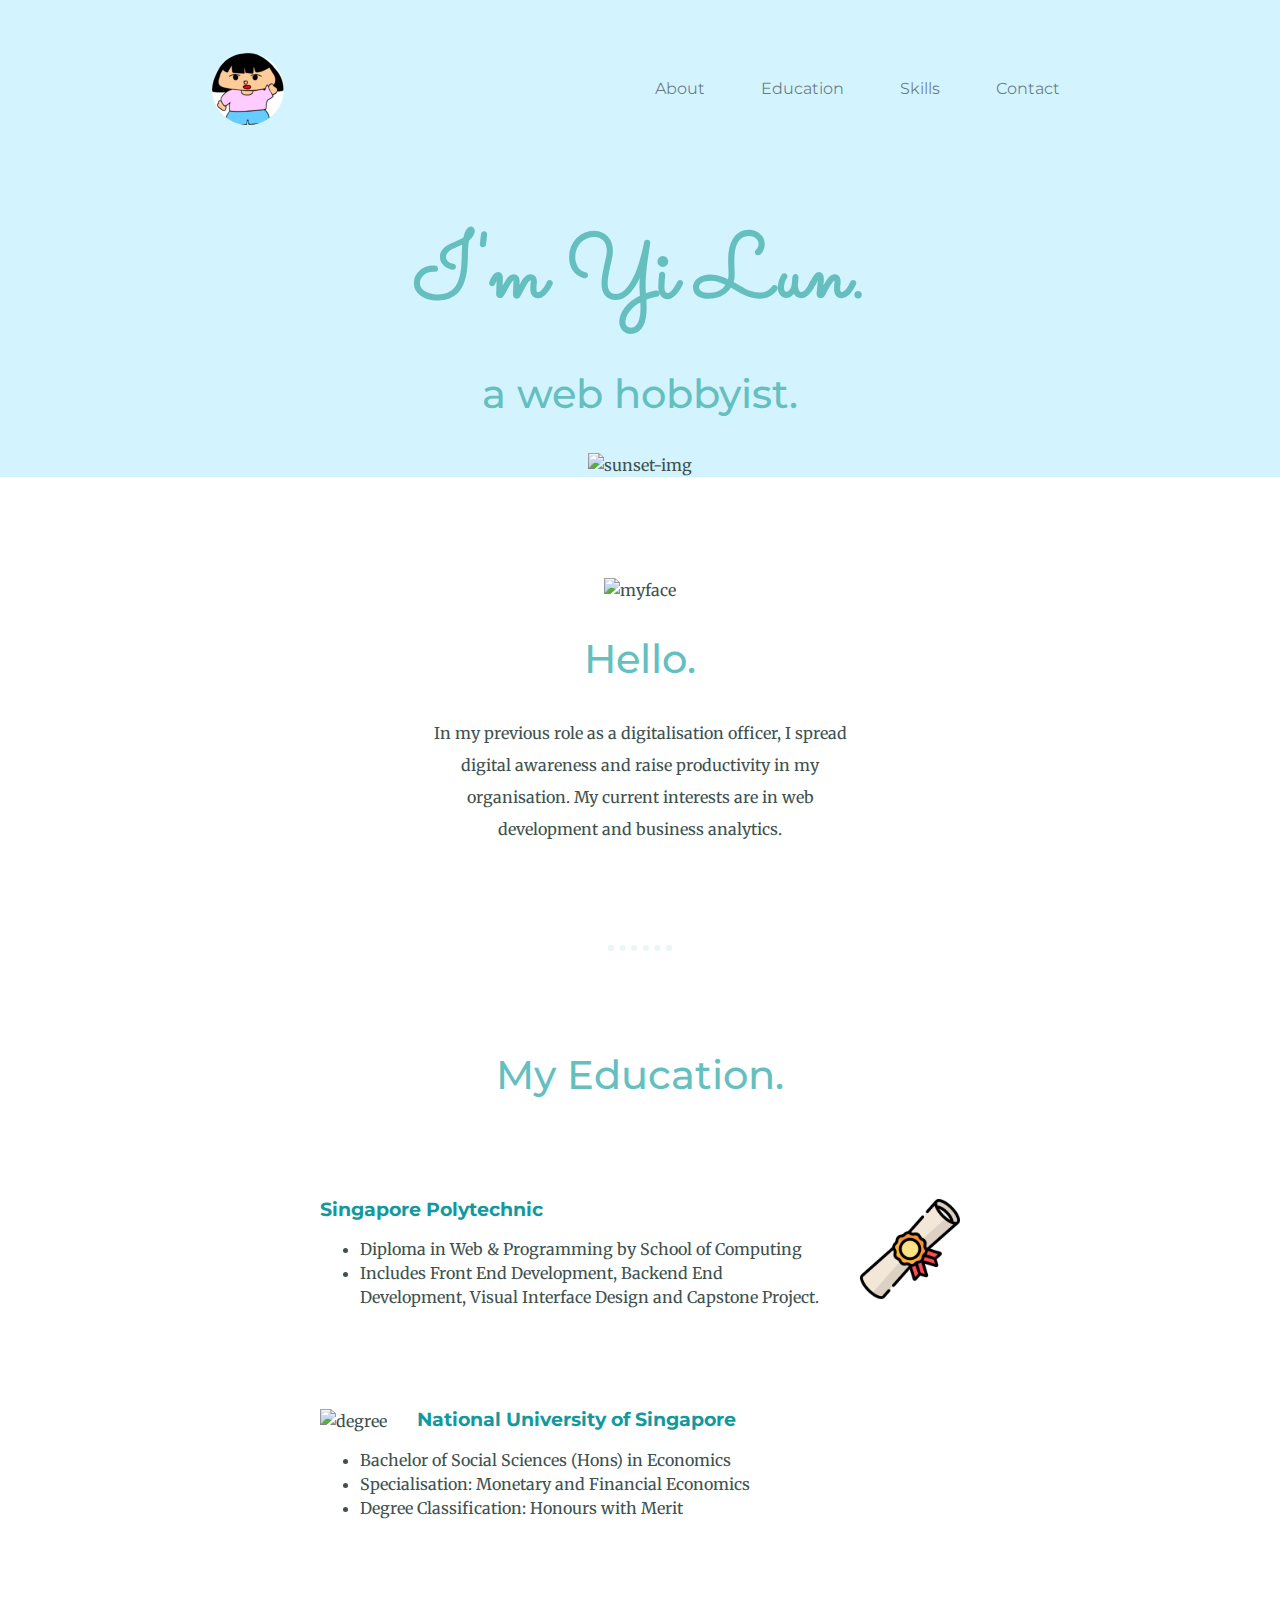
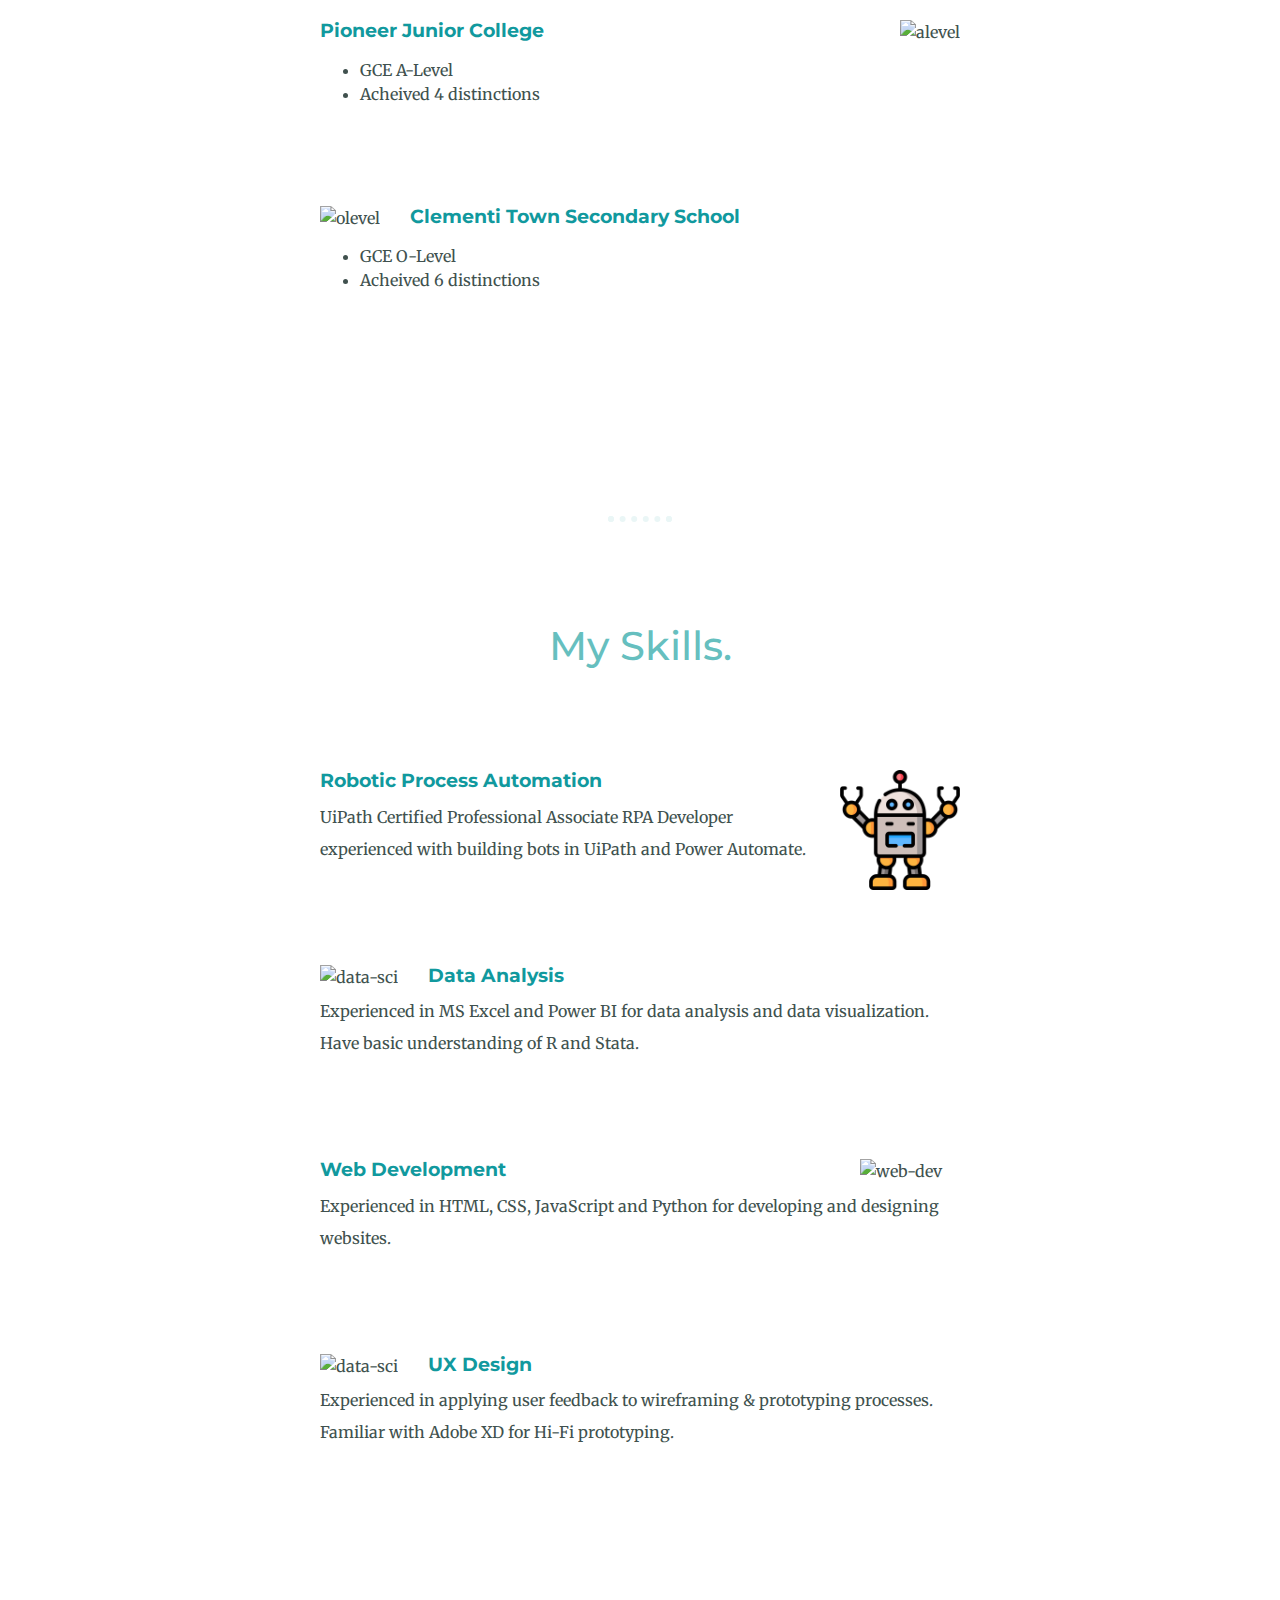
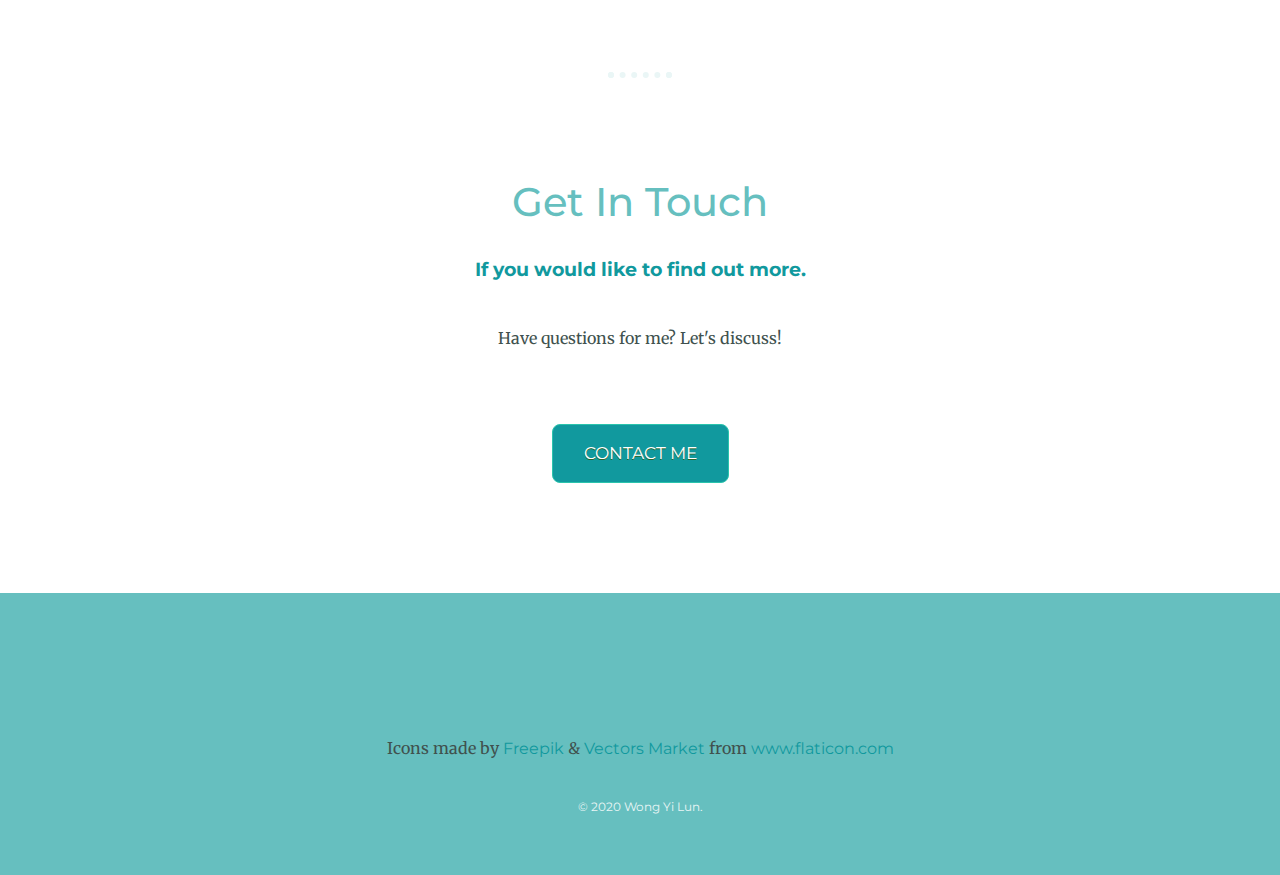
==== index.html @ 9e86e750 "testupdate" ====
<!DOCTYPE html>
<html lang="en" dir="ltr">

<head>
  <!-- FAVICON -->
  <link rel="icon" href="images/myicon.ico">
  <section id="up">
    <meta charset="utf-8">
    <meta http-equiv="X-UA-Compatible" content="IE=edge">
    <meta name="viewport" content="width=device-width, initial-scale=0.6">
    <title>Wong Yi Lun</title>
    <!-- CSS STYLESHEETS -->
    <link rel="stylesheet" href="https://maxcdn.bootstrapcdn.com/bootstrap/4.0.0/css/bootstrap.min.css" integrity="sha384-Gn5384xqQ1aoWXA+058RXPxPg6fy4IWvTNh0E263XmFcJlSAwiGgFAW/dAiS6JXm" crossorigin="anonymous">
    <link rel="stylesheet" href="css/styles.css">
    <!-- GOOGLE FONTS  -->
    <link
      href="https://fonts.googleapis.com/css2?family=Merriweather:ital,wght@0,300;0,400;0,700;0,900;1,300;1,400;1,700;1,900&family=Montserrat:ital,wght@0,100;0,200;0,300;0,400;0,500;0,600;0,700;0,800;0,900;1,100;1,200;1,300;1,400;1,500;1,600;1,700;1,800;1,900&family=Sacramento&display=swap"
      rel="stylesheet">
    <!-- FONT AWESOME -->
    <script defer src="https://use.fontawesome.com/releases/v5.0.7/js/all.js"></script>
    <!-- BOOTSTRAP SCRIPTS -->
    <script src="https://code.jquery.com/jquery-3.2.1.slim.min.js" integrity="sha384-KJ3o2DKtIkvYIK3UENzmM7KCkRr/rE9/Qpg6aAZGJwFDMVNA/GpGFF93hXpG5KkN" crossorigin="anonymous"></script>
    <script src="https://cdnjs.cloudflare.com/ajax/libs/popper.js/1.12.9/umd/popper.min.js" integrity="sha384-ApNbgh9B+Y1QKtv3Rn7W3mgPxhU9K/ScQsAP7hUibX39j7fakFPskvXusvfa0b4Q" crossorigin="anonymous"></script>
    <script src="https://maxcdn.bootstrapcdn.com/bootstrap/4.0.0/js/bootstrap.min.js" integrity="sha384-JZR6Spejh4U02d8jOt6vLEHfe/JQGiRRSQQxSfFWpi1MquVdAyjUar5+76PVCmYl" crossorigin="anonymous"></script>
  </section>
</head>

<body>
  <div class="top-container">
    <nav class="navbar navbar-expand-lg navbar-light">
      <a class="navbar-brand" href=""><img class="myface-nav" src="images/myface-nav.png" alt="myface-nav"></a>
      <button class="navbar-toggler" type="button" data-toggle="collapse" data-target="#navbarTogglerDemo01" aria-controls="navbarTogglerDemo01" aria-expanded="false" aria-label="Toggle navigation">
        <span class="navbar-toggler-icon"></span>
      </button>
      <div class="collapse navbar-collapse" id="navbarTogglerDemo01">
        <ul class="navbar-nav ml-auto">
          <li class="nav-item">
            <a class="nav-link" href="#about">About</a>
          </li>
          <li class="nav-item">
            <a class="nav-link" href="#education">Education</a>
          </li>
          <li class="nav-item">
            <a class="nav-link" href="#skills">Skills</a>
          </li>
          <li class="nav-item">
            <a class="nav-link" href="#contact">Contact</a>
          </li>
        </ul>
      </div>
    </nav>
    <nav class="navbar navbar-expand-sm navbar-light fixed-bottom">
      <ul class="navbar-nav ml-auto">
        <li>
          <a class="go-up-link" href="#up"><i class="fas fa-chevron-circle-up fa-4x"></i></a>
        </li>
      </ul>
    </nav>
    <!-- <img class="top-cloud" src="images/cloud.png" alt="cloud-img"> -->
    <h1 style="font-weight:bold;">I'm Yi Lun.</h1>
    <h2>a web hobbyist.</h2>
    <!-- <img class="bottom-cloud" src="images/cloud.png" alt="cloud-img"> -->
    <img class="sunset" src="images/sunset.png" alt="sunset-img">
  </div>
  <div class="middle-container">
    <section id="about">
      <div class="profile">
        <img class="myface" src="images/myface.png" alt="myface">
        <h2>Hello.</h2>
        <p style="width:35%; margin: auto;">In my previous role as a digitalisation officer, I spread digital awareness and raise productivity in my organisation. My current interests are in web development and business analytics.</p>
      </div>
      <hr>
    </section>
    <section id="education">
      <div class="education">
        <h2>My Education.</h2>
        <div class="row-item">
          <img class="even-row" src="images/certificate.png" alt="diploma" style="width: 100px;">
          <h3>Singapore Polytechnic</h3>
          <p>
          <ul>
            <li>Diploma in Web & Programming by School of Computing</li>
            <li>Includes Front End Development, Backend End Development, Visual Interface Design and Capstone Project.</li>
          </ul>
          </p>
        </div>
        <div class="row-item">
          <img class="odd-row" src="images/degree.png" alt="degree">
          <h3>National University of Singapore</h3>
          <p>
          <ul>
            <li>Bachelor of Social Sciences (Hons) in Economics</li>
            <li>Specialisation: Monetary and Financial Economics</li>
            <li>Degree Classification: Honours with Merit</li>
          </ul>
          </p>
        </div>
        <div class="row-item">
          <img class="even-row" src="images/alevel.png" alt="alevel">
          <h3>Pioneer Junior College</h3>
          <p>
          <ul>
            <li>GCE A-Level</li>
            <li>Acheived 4 distinctions</li>
          </ul>
          </p>
        </div>
        <div class="row-item">
          <img class="odd-row" src="images/olevel.png" alt="olevel">
          <h3>Clementi Town Secondary School</h3>
          <p>
          <ul>
            <li>GCE O-Level</li>
            <li>Acheived 6 distinctions</li>
          </ul>
          </p>
        </div>
      </div>
    </section>

    <br>
    <hr>
    <section id="skills">
      <div class="skills">
        <h2>My Skills.</h2>
        <div class="row-item">
          <img class="even-row" src="images/robot.png" alt="rpa" style="width:120px">
          <h3>Robotic Process Automation</h3>
          <p>UiPath Certified Professional Associate RPA Developer experienced with building bots in UiPath and Power Automate.</p>
        </div>
        <div class="row-item">
          <img class="odd-row" src="images/data-sci.png" alt="data-sci">
          <h3>Data Analysis</h3>
          <p>Experienced in MS Excel and Power BI for data analysis and data visualization. Have basic understanding of R and Stata.</p>
        </div>
        <div class="row-item">
          <img class="even-row" src="images/web-dev.png" alt="web-dev" style="width:100px">
          <h3>Web Development</h3>
          <p>Experienced in HTML, CSS, JavaScript and Python for developing and designing websites.</p>
        </div>
        <div class="row-item">
          <img class="odd-row" src="images/ux.png" alt="data-sci">
          <h3>UX Design</h3>
          <p>Experienced in applying user feedback to wireframing & prototyping processes. Familiar with Adobe XD for Hi-Fi prototyping.</p>
        </div>
      </div>
    </section>

    <br>
    <hr>
    <section id="contact">
      <div class="contact-me">
        <h2>Get In Touch</h2>
        <h3>If you would like to find out more.</h3>
        <p class="contact-message">Have questions for me? Let's discuss!</p>
        <a href="mailto:ylwong_11180@hotmail.com" class="btn"><i class="fas fa-envelope"></i> CONTACT ME</a>
      </div>
  </div>
  <div class="bottom-container">
    <a class="personal-link" href="https://sg.linkedin.com/in/wong-yi-lun-b4a28911a"><i class="fab fa-linkedin"></i></a>
    <a class="personal-link" href=""><i class="fab fa-instagram"></i></a>
    <a class="personal-link" href=""><i class="fab fa-twitter"></i></a>
    <div class="attri">Icons made by <a href="https://www.flaticon.com/authors/freepik" style="margin:auto;" title="Freepik">Freepik</a> & <a href="https://www.flaticon.com/authors/vectors-market" style="margin:auto;" title="Vectors Market">Vectors
        Market</a> from <a href="https://www.flaticon.com/" style="margin:auto;" " title=" Flaticon">www.flaticon.com</a></div>
    <p class="copyright">© 2020 Wong Yi Lun.</p>
  </div>
</body>

</html>
---- css/styles.css ----
html {
  scroll-behavior: smooth;
}
body{
  color: #40514E;
  text-align: center;
  font-family: 'Merriweather', serif;
}
h1{
  margin:40px auto 0 auto;
  font-family: 'Sacramento', cursive;
  font-size: 5.625rem;
  color: #66BFBF;
  padding:5px 10px;
}
h2,h3 {
  font-family: 'Montserrat', sans-serif;
}
h2 {
  font-size: 2.5rem;
  color: #66BFBF;
  margin:33.2px auto;
}
h3 {
  color: #11999E;
  font-size: 1.17rem;
  font-weight: bold;
}
p {
  line-height: 2;
}
a {
    color: #11999E;
    font-family: 'Montserrat', sans-serif;
    margin: 10px 20px;
    text-decoration: none;
    line-height: 2;
}
a:hover {
  color: #eaf6f6;
  text-decoration: none;
}
hr {
  border: dotted #EAF6F6 6px;
  border-bottom: none;
  width:4%;
  margin: 100px auto;
}
/* NAVBAR */
.navbar {
  padding: 3% 15%;
}
.go-up-link {
  position: absolute;
  right:50px;
  bottom:50px;
}
/* CONTAINERS */
.top-container {
  /* background-color: #e1ffc2; */
  background-color: #d3f4ff;
  position: relative;
}
.middle-container {
margin: 100px 0;
}
.bottom-container {
background-color: #66BFBF;
padding: 50px 0 20px;
}
/* ROW */
.row-item {
  width:50%;
  margin: 100px auto;
  text-align: left;
}
.odd-row {
  float:left;
  margin-right: 30px;
}
.even-row {
  float:right;
  margin-left: 30px;
}
/* CONTACT ME BUTTON */
.btn {
	background-color:#11999e;
	-moz-border-radius:28px;
	-webkit-border-radius:28px;
	border-radius:8px;
	border:1px solid #2bc4ad;
	display:inline-block;
	cursor:pointer;
	color:#ffffff;
  font-family: 'Montserrat', sans-serif;
	font-size:17px;
	padding:16px 31px;
	text-decoration:none;
	text-shadow:0 1px 0 #2f6627;
}
.btn:hover {
	background-color:#2bc4ad;
}
.contact-message {
  width:30%;
  margin:40px auto 60px;
}
/* FOOTER */
.personal-link {
  font-size: 2.5rem;
}
.attri {
margin: 10px 20px;
}
.copyright {
  font-family: 'Montserrat', sans-serif;
  color: #EAF6F6;
  font-size: 0.75rem;
  padding: 20px 0;
}
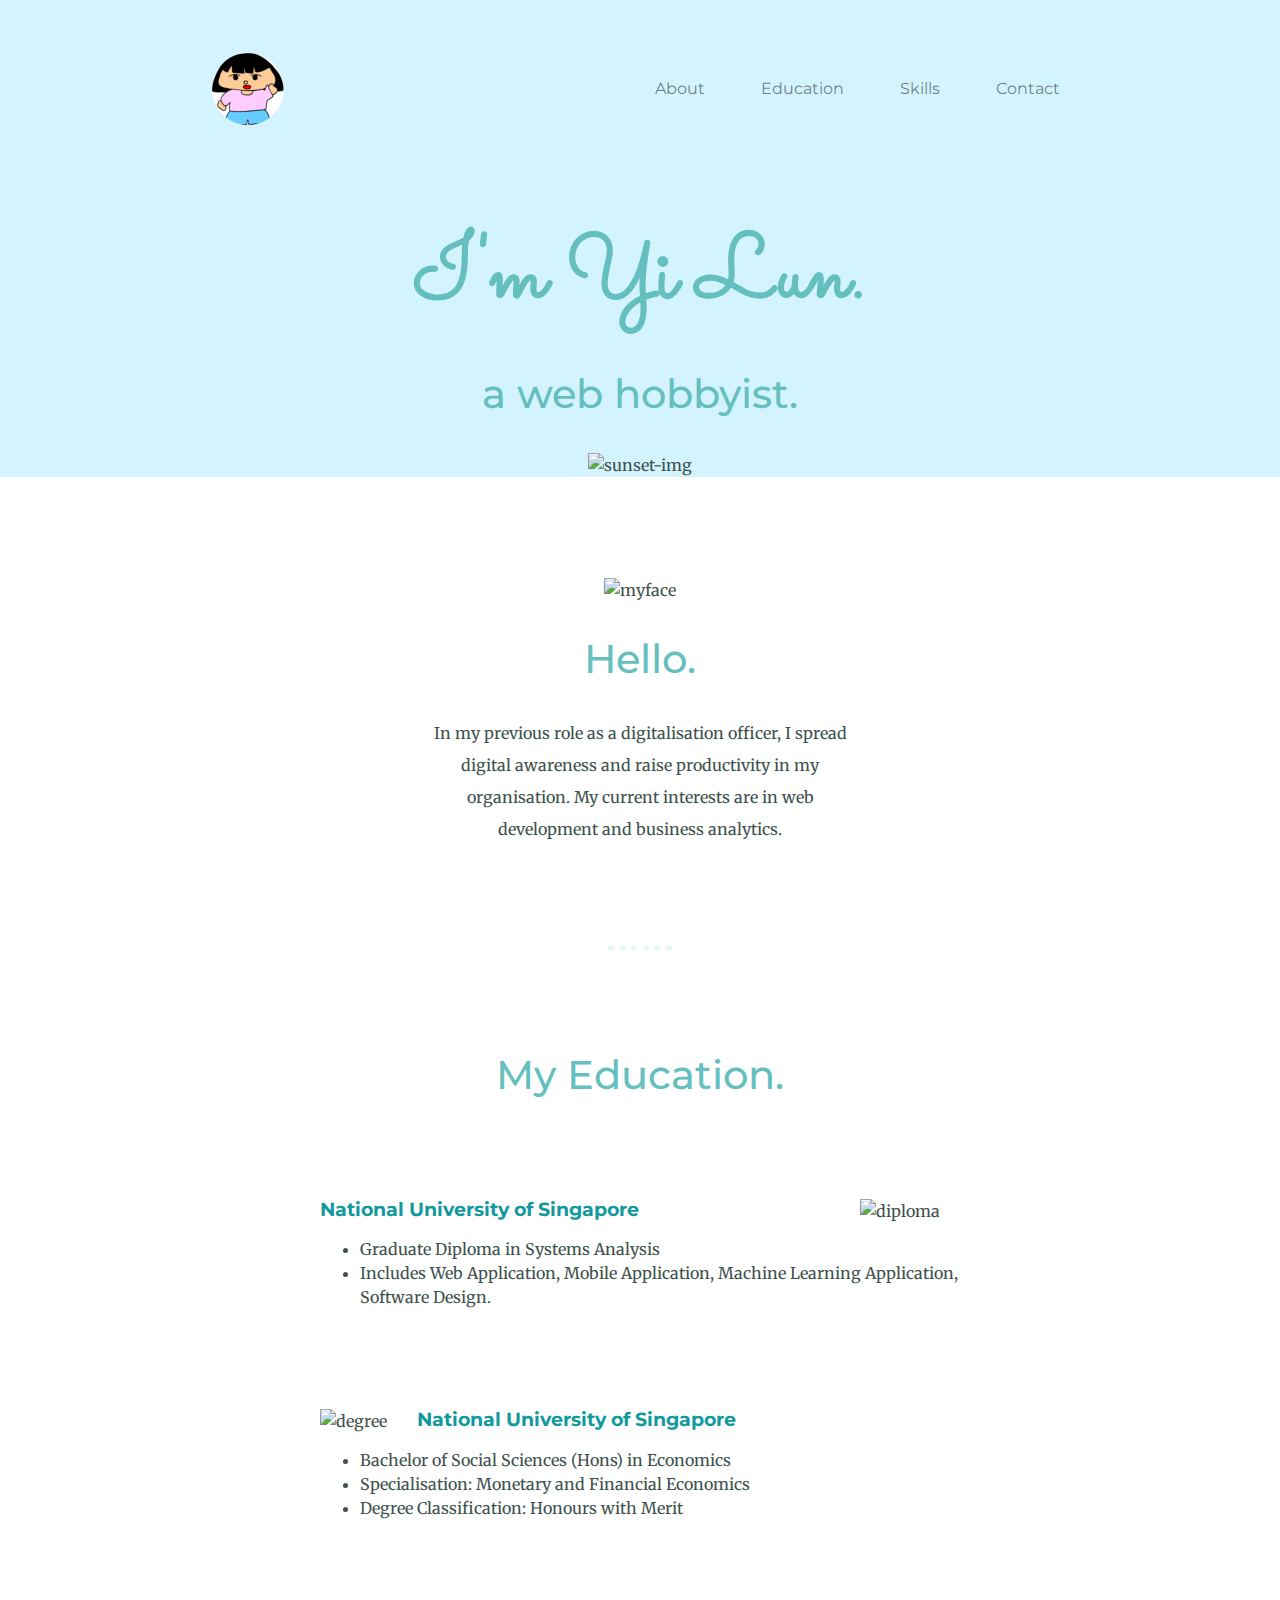
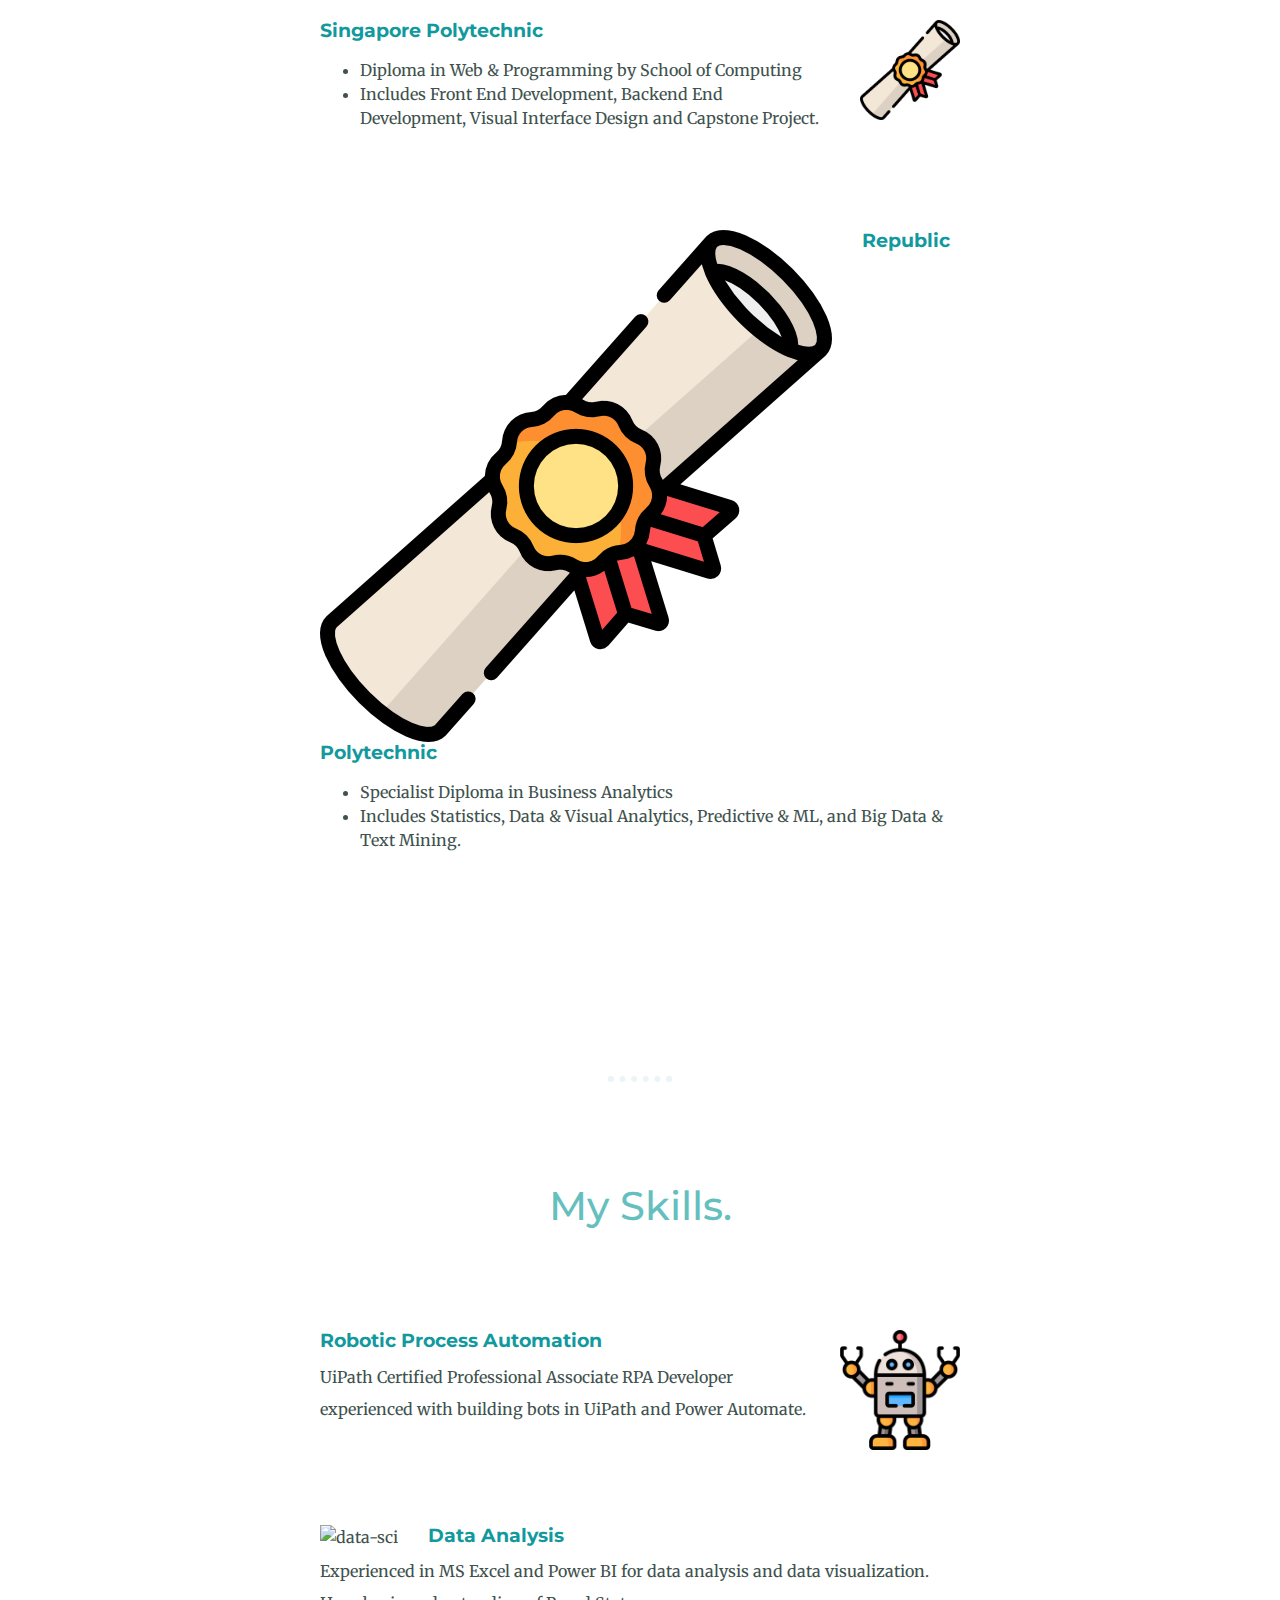
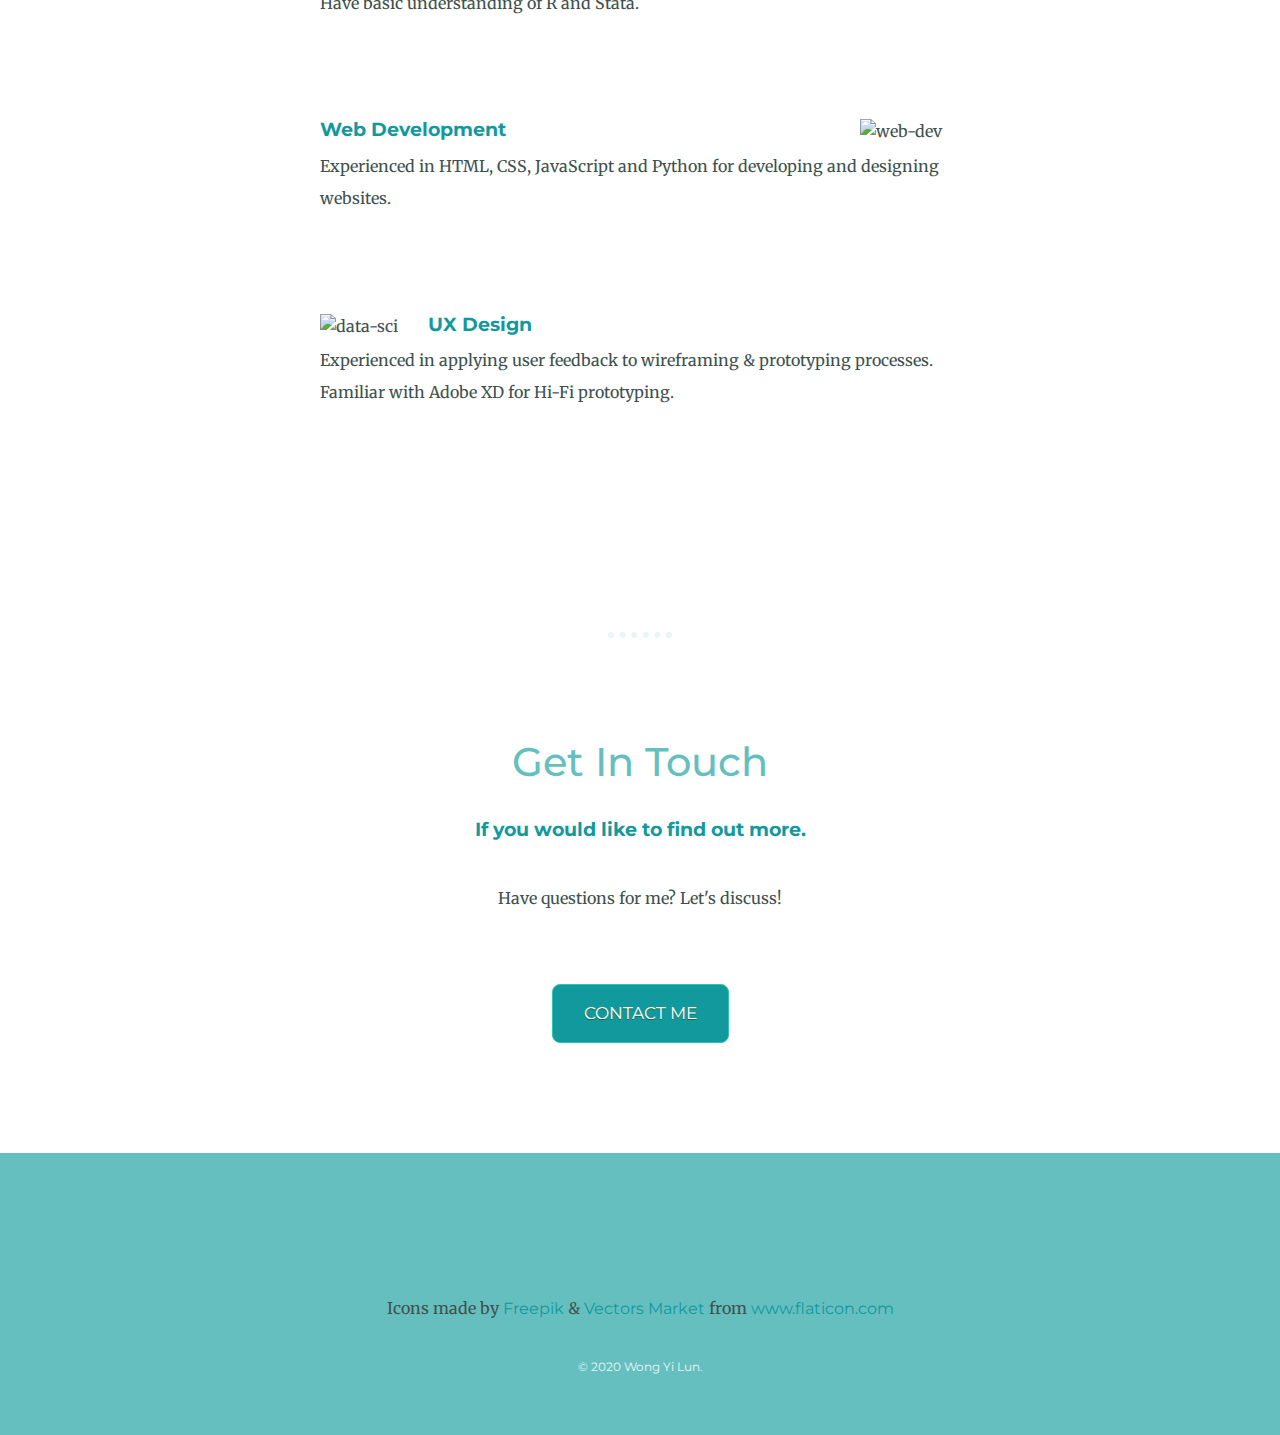
==== commit df4adf99: "Update edu.html" ====
--- a/index.html
+++ b/index.html
@@ -75,12 +75,12 @@
       <div class="education">
         <h2>My Education.</h2>
         <div class="row-item">
-          <img class="even-row" src="images/certificate.png" alt="diploma" style="width: 100px;">
-          <h3>Singapore Polytechnic</h3>
+          <img class="even-row" src="images/degree.png" alt="diploma" style="width: 100px;">
+          <h3>National University of Singapore</h3>
           <p>
           <ul>
-            <li>Diploma in Web & Programming by School of Computing</li>
-            <li>Includes Front End Development, Backend End Development, Visual Interface Design and Capstone Project.</li>
+            <li>Graduate Diploma in Systems Analysis</li>
+            <li>Includes Web Application, Mobile Application, Machine Learning Application, Software Design. </li>
           </ul>
           </p>
         </div>
@@ -96,22 +96,22 @@
           </p>
         </div>
         <div class="row-item">
-          <img class="even-row" src="images/alevel.png" alt="alevel">
-          <h3>Pioneer Junior College</h3>
+          <img class="even-row" src="images/certificate.png" alt="diploma" style="width: 100px;">
+          <h3>Singapore Polytechnic</h3>
           <p>
           <ul>
-            <li>GCE A-Level</li>
-            <li>Acheived 4 distinctions</li>
+            <li>Diploma in Web & Programming by School of Computing</li>
+            <li>Includes Front End Development, Backend End Development, Visual Interface Design and Capstone Project.</li>
           </ul>
           </p>
         </div>
         <div class="row-item">
-          <img class="odd-row" src="images/olevel.png" alt="olevel">
-          <h3>Clementi Town Secondary School</h3>
+          <img class="odd-row" src="images/certificate.png" alt="degree">
+          <h3>Republic Polytechnic</h3>
           <p>
           <ul>
-            <li>GCE O-Level</li>
-            <li>Acheived 6 distinctions</li>
+            <li>Specialist Diploma in Business Analytics</li>
+            <li>Includes Statistics, Data & Visual Analytics, Predictive & ML, and Big Data & Text Mining.</li>
           </ul>
           </p>
         </div>
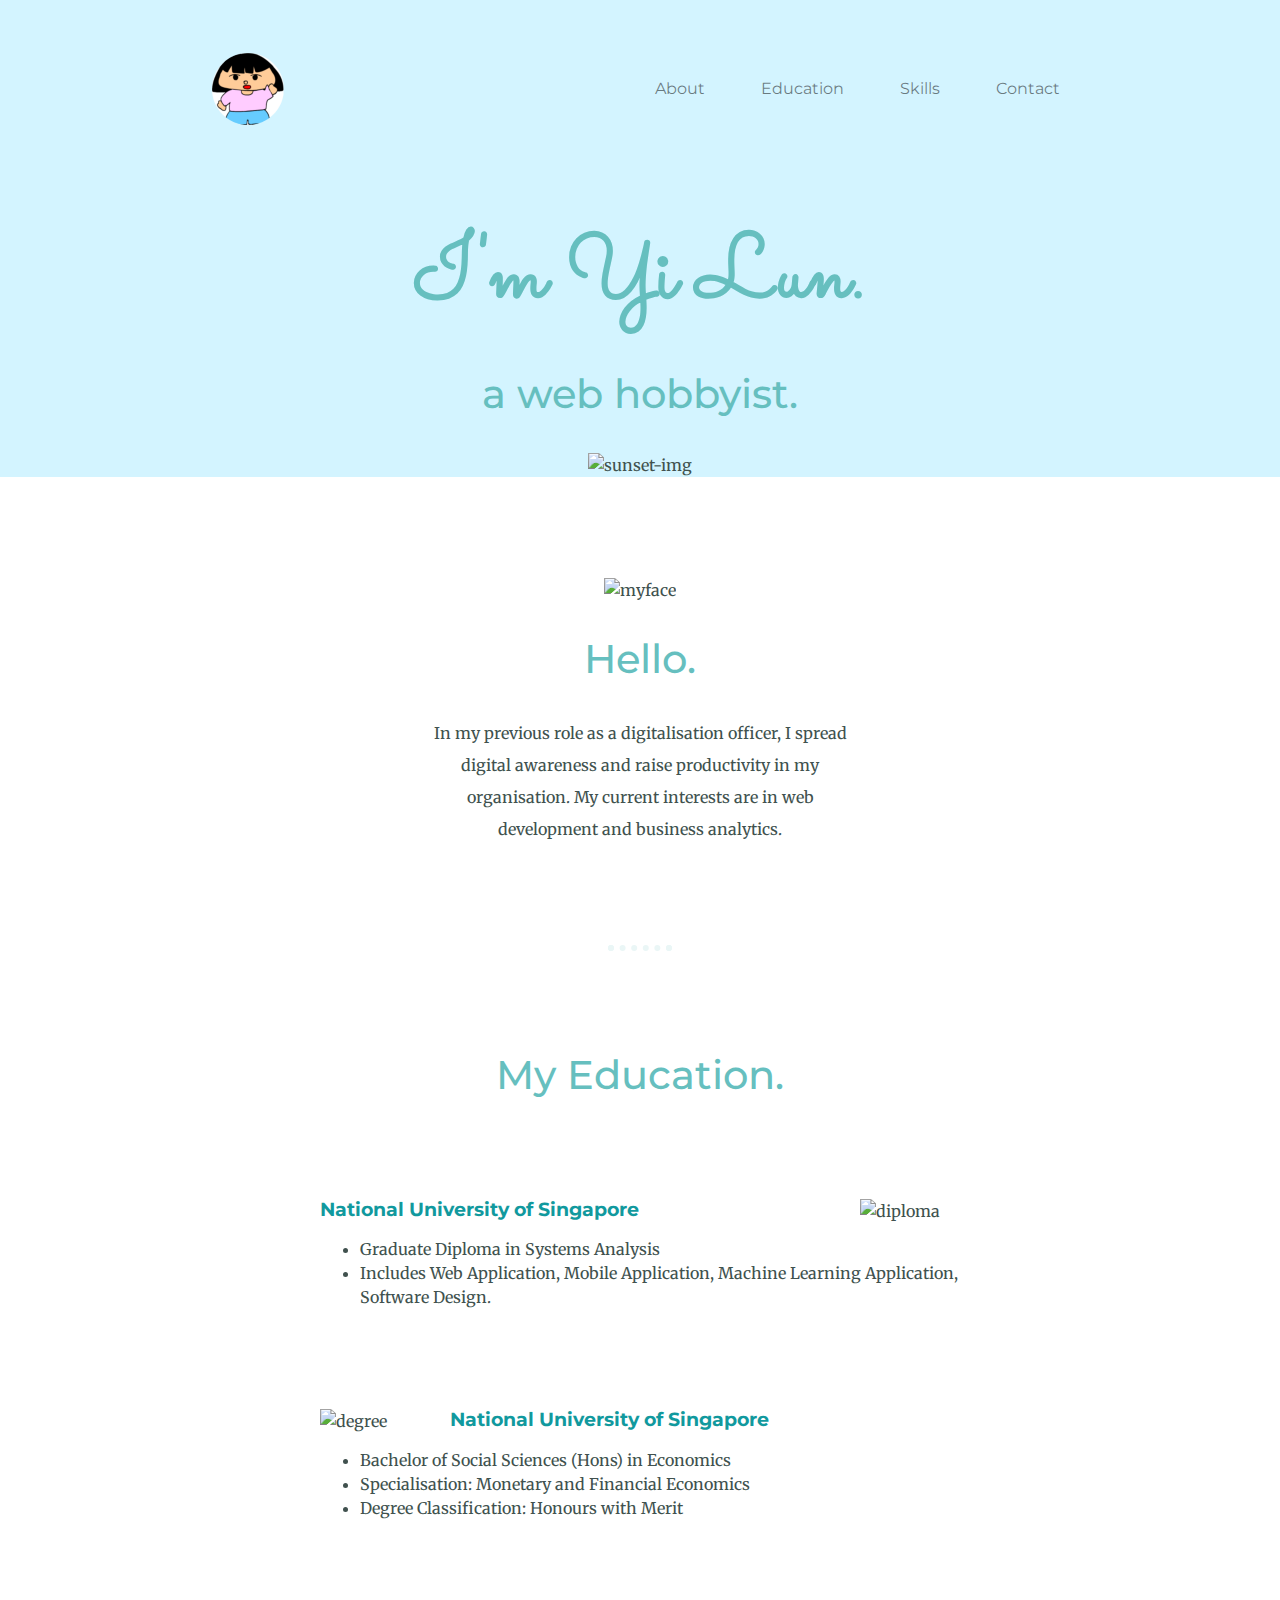
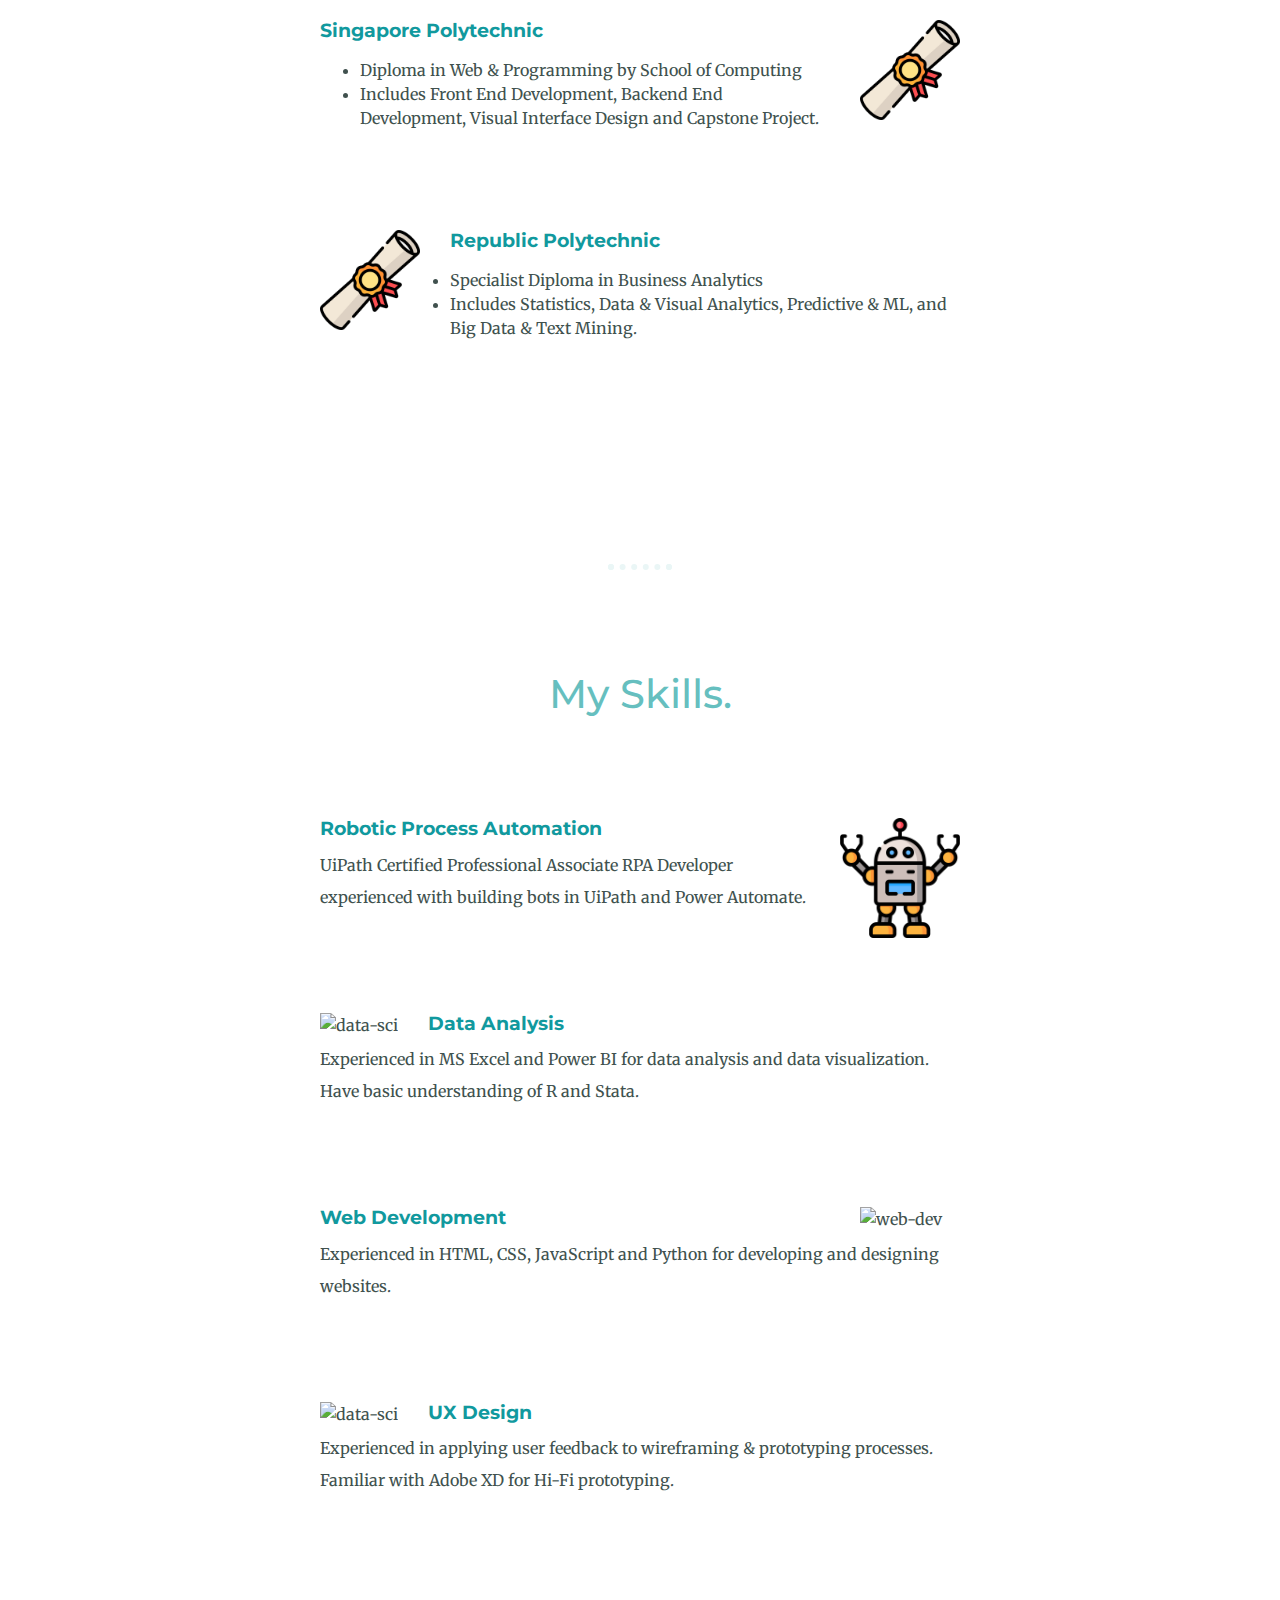
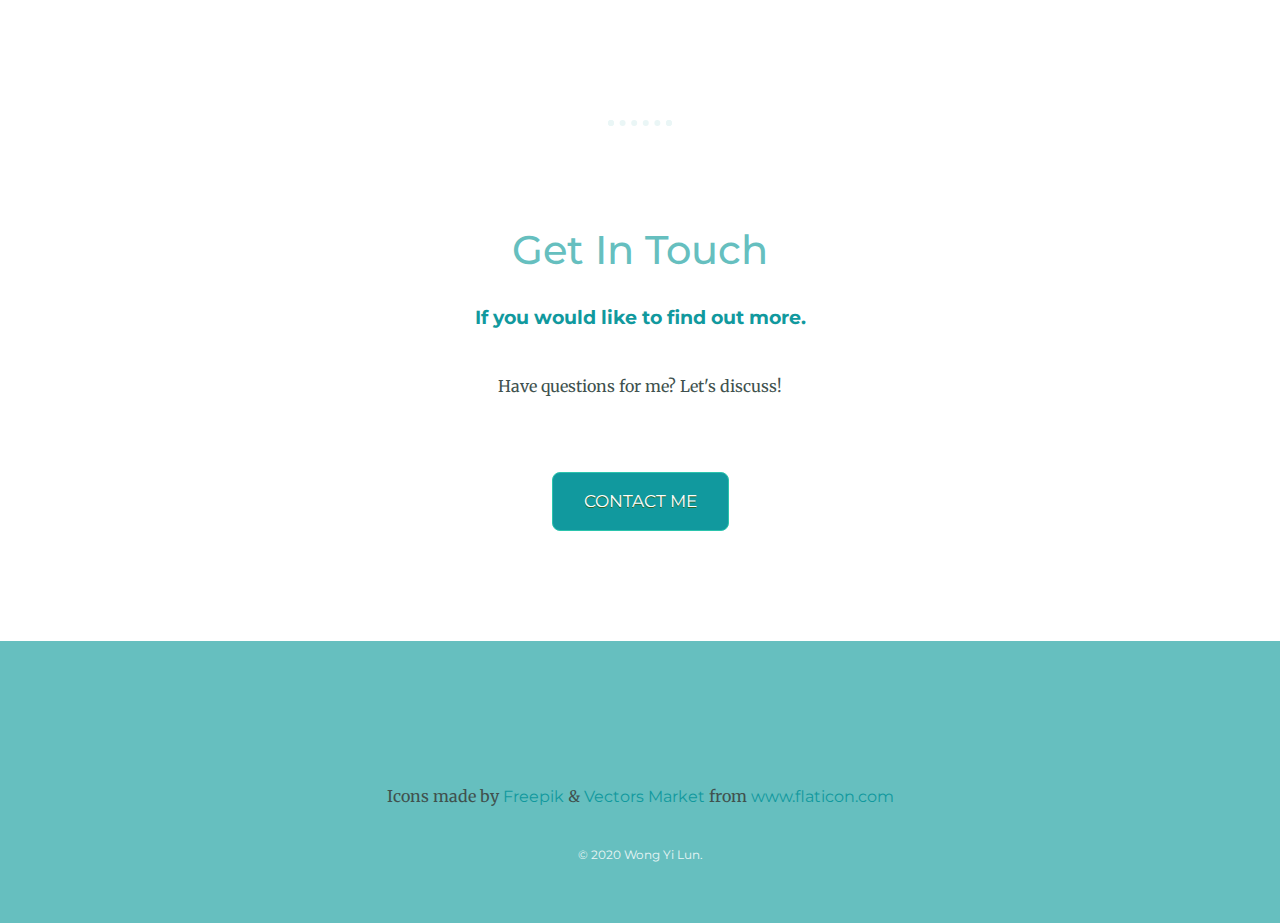
==== commit 5d9bfd2e: "Update index.html" ====
--- a/index.html
+++ b/index.html
@@ -85,7 +85,7 @@
           </p>
         </div>
         <div class="row-item">
-          <img class="odd-row" src="images/degree.png" alt="degree">
+          <img class="odd-row" src="images/degree.png" alt="degree" style="width: 100px;">
           <h3>National University of Singapore</h3>
           <p>
           <ul>
@@ -106,7 +106,7 @@
           </p>
         </div>
         <div class="row-item">
-          <img class="odd-row" src="images/certificate.png" alt="degree">
+          <img class="odd-row" src="images/certificate.png" alt="diploma" style="width: 100px;">
           <h3>Republic Polytechnic</h3>
           <p>
           <ul>
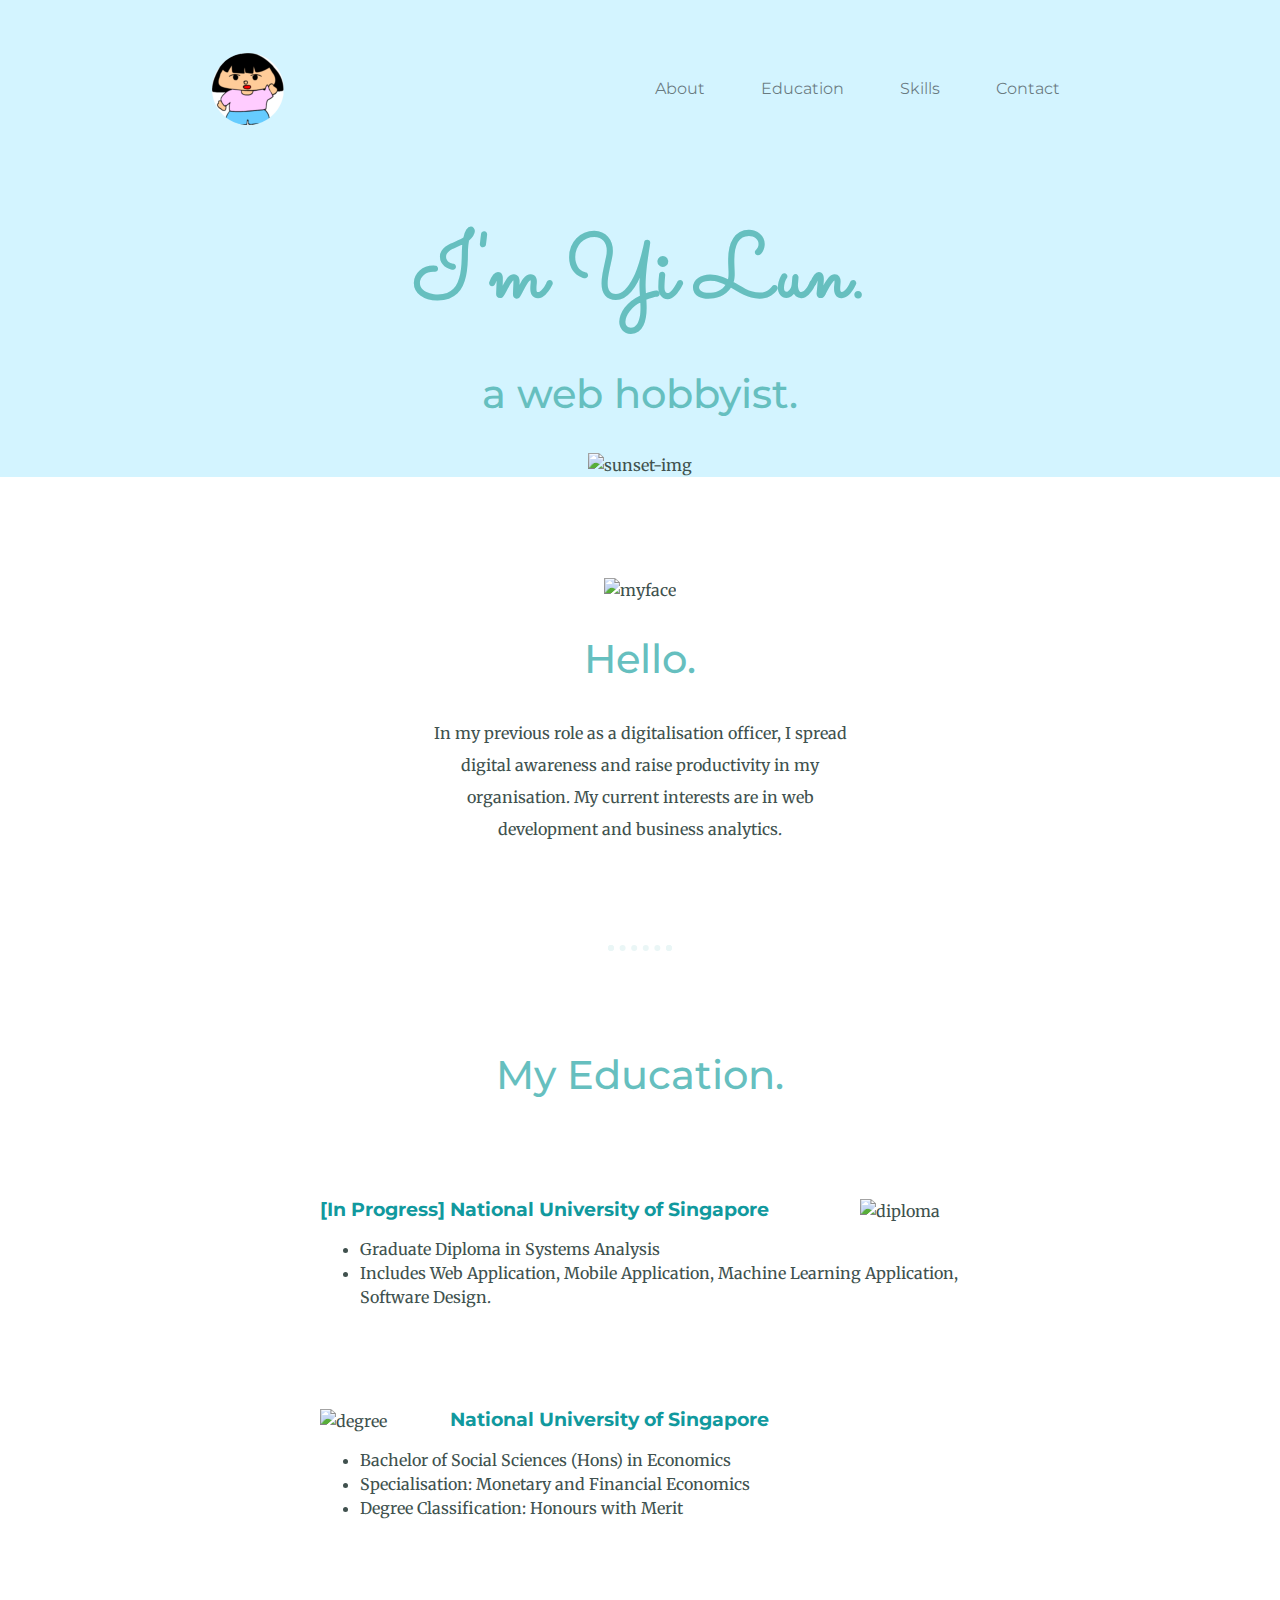
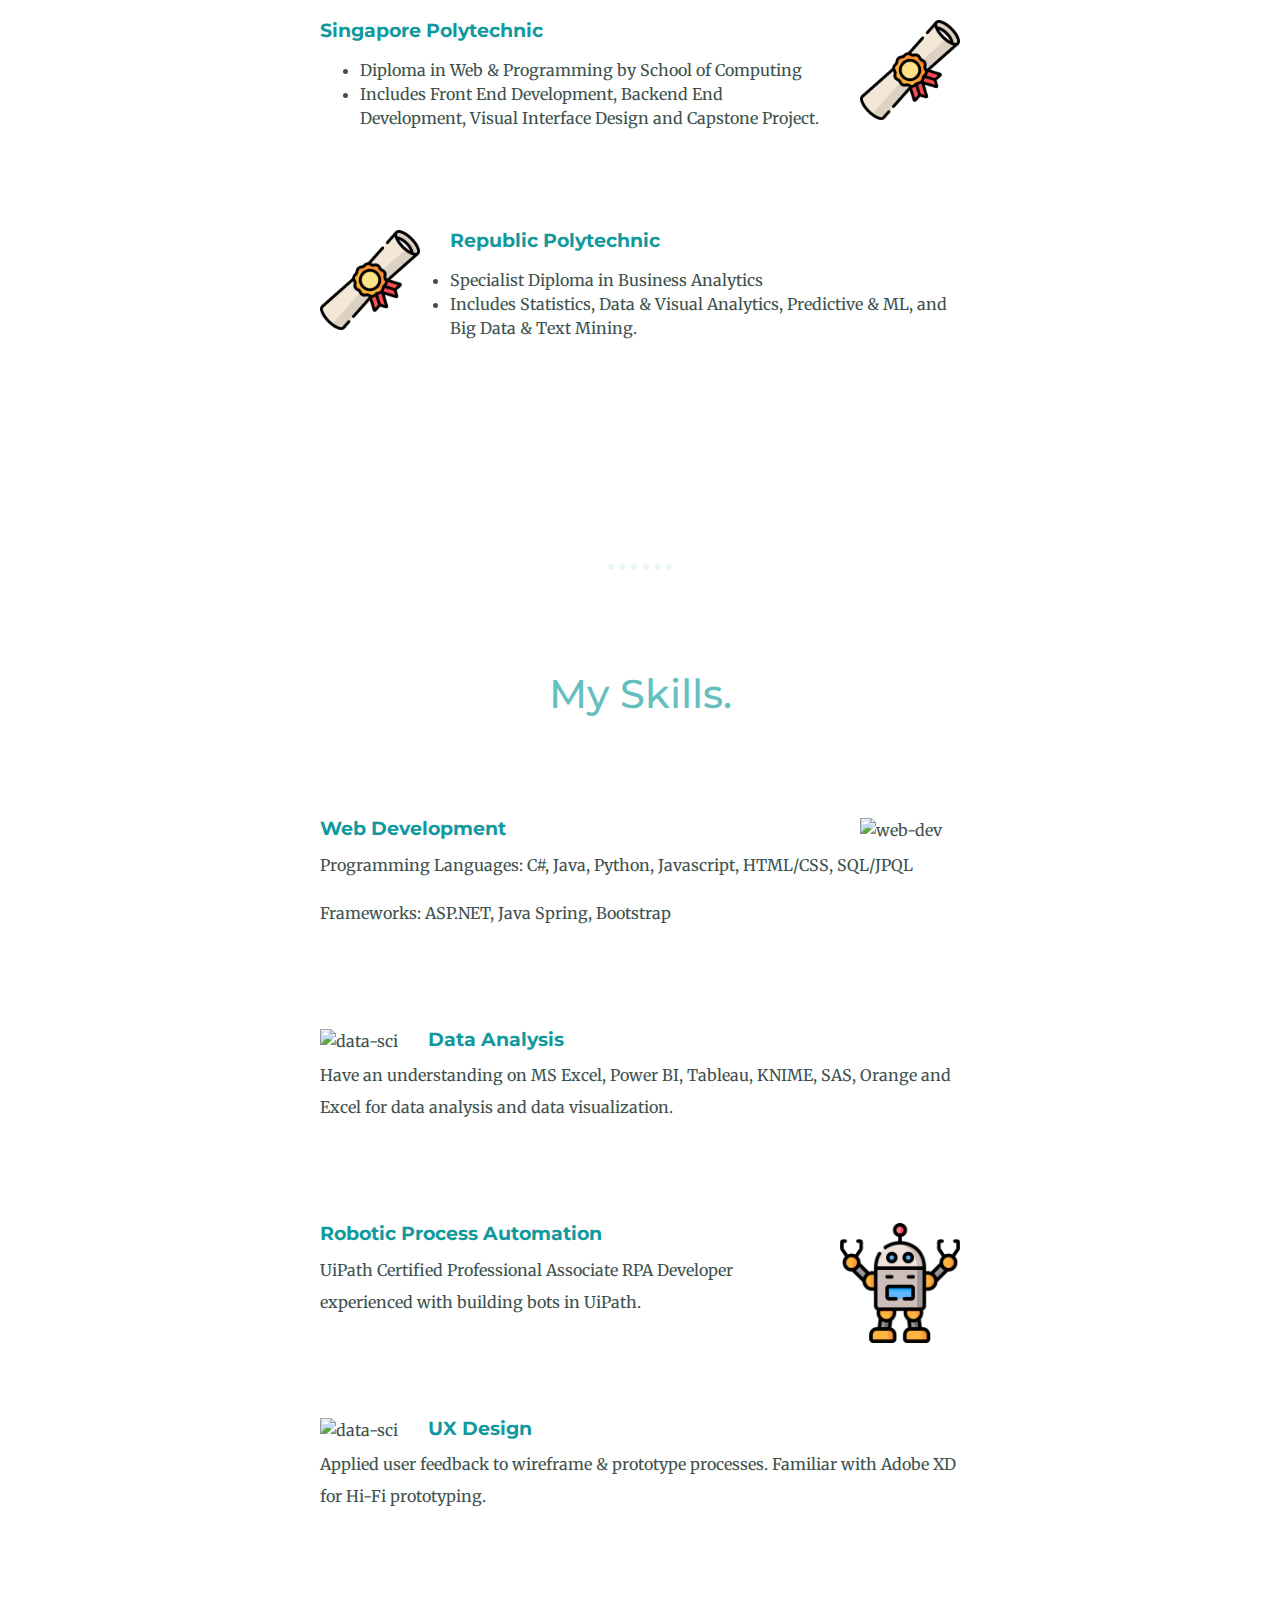
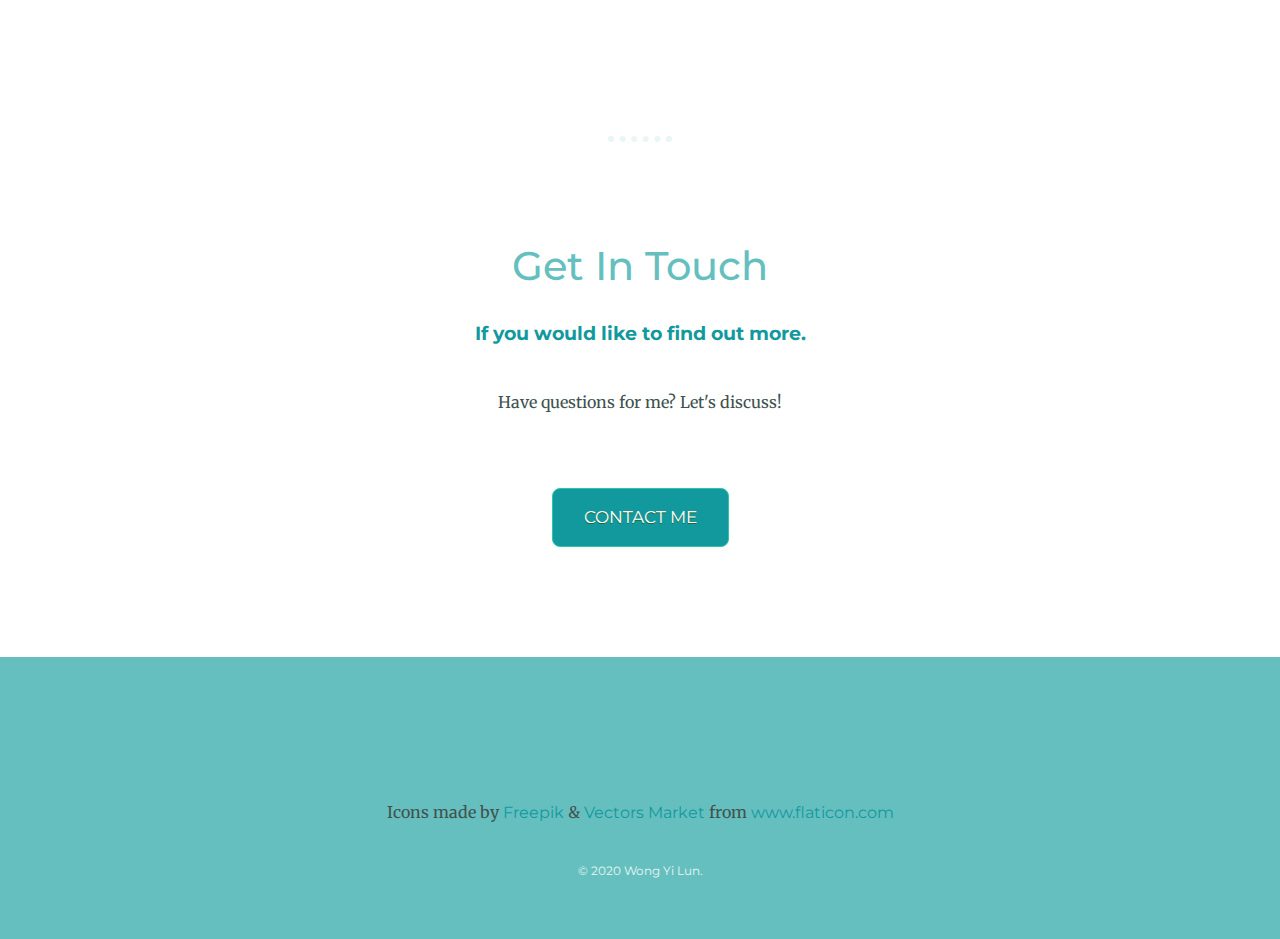
==== commit 9e0674dc: "Update index.html" ====
--- a/index.html
+++ b/index.html
@@ -76,7 +76,7 @@
         <h2>My Education.</h2>
         <div class="row-item">
           <img class="even-row" src="images/degree.png" alt="diploma" style="width: 100px;">
-          <h3>National University of Singapore</h3>
+          <h3>[In Progress] National University of Singapore</h3>
           <p>
           <ul>
             <li>Graduate Diploma in Systems Analysis</li>
@@ -124,24 +124,25 @@
       <div class="skills">
         <h2>My Skills.</h2>
         <div class="row-item">
-          <img class="even-row" src="images/robot.png" alt="rpa" style="width:120px">
-          <h3>Robotic Process Automation</h3>
-          <p>UiPath Certified Professional Associate RPA Developer experienced with building bots in UiPath and Power Automate.</p>
+          <img class="even-row" src="images/web-dev.png" alt="web-dev" style="width:100px">
+          <h3>Web Development</h3>
+          <p>Programming Languages: C#, Java, Python, Javascript, HTML/CSS, SQL/JPQL </p>
+          <p>Frameworks: ASP.NET, Java Spring, Bootstrap</p>
         </div>
         <div class="row-item">
           <img class="odd-row" src="images/data-sci.png" alt="data-sci">
           <h3>Data Analysis</h3>
-          <p>Experienced in MS Excel and Power BI for data analysis and data visualization. Have basic understanding of R and Stata.</p>
+          <p>Have an understanding on MS Excel, Power BI, Tableau, KNIME, SAS, Orange and Excel for data analysis and data visualization.</p>
         </div>
         <div class="row-item">
-          <img class="even-row" src="images/web-dev.png" alt="web-dev" style="width:100px">
-          <h3>Web Development</h3>
-          <p>Experienced in HTML, CSS, JavaScript and Python for developing and designing websites.</p>
-        </div>
+          <img class="even-row" src="images/robot.png" alt="rpa" style="width:120px">
+          <h3>Robotic Process Automation</h3>
+          <p>UiPath Certified Professional Associate RPA Developer experienced with building bots in UiPath.</p>
+        </div>  
         <div class="row-item">
           <img class="odd-row" src="images/ux.png" alt="data-sci">
           <h3>UX Design</h3>
-          <p>Experienced in applying user feedback to wireframing & prototyping processes. Familiar with Adobe XD for Hi-Fi prototyping.</p>
+          <p>Applied user feedback to wireframe & prototype processes. Familiar with Adobe XD for Hi-Fi prototyping.</p>
         </div>
       </div>
     </section>
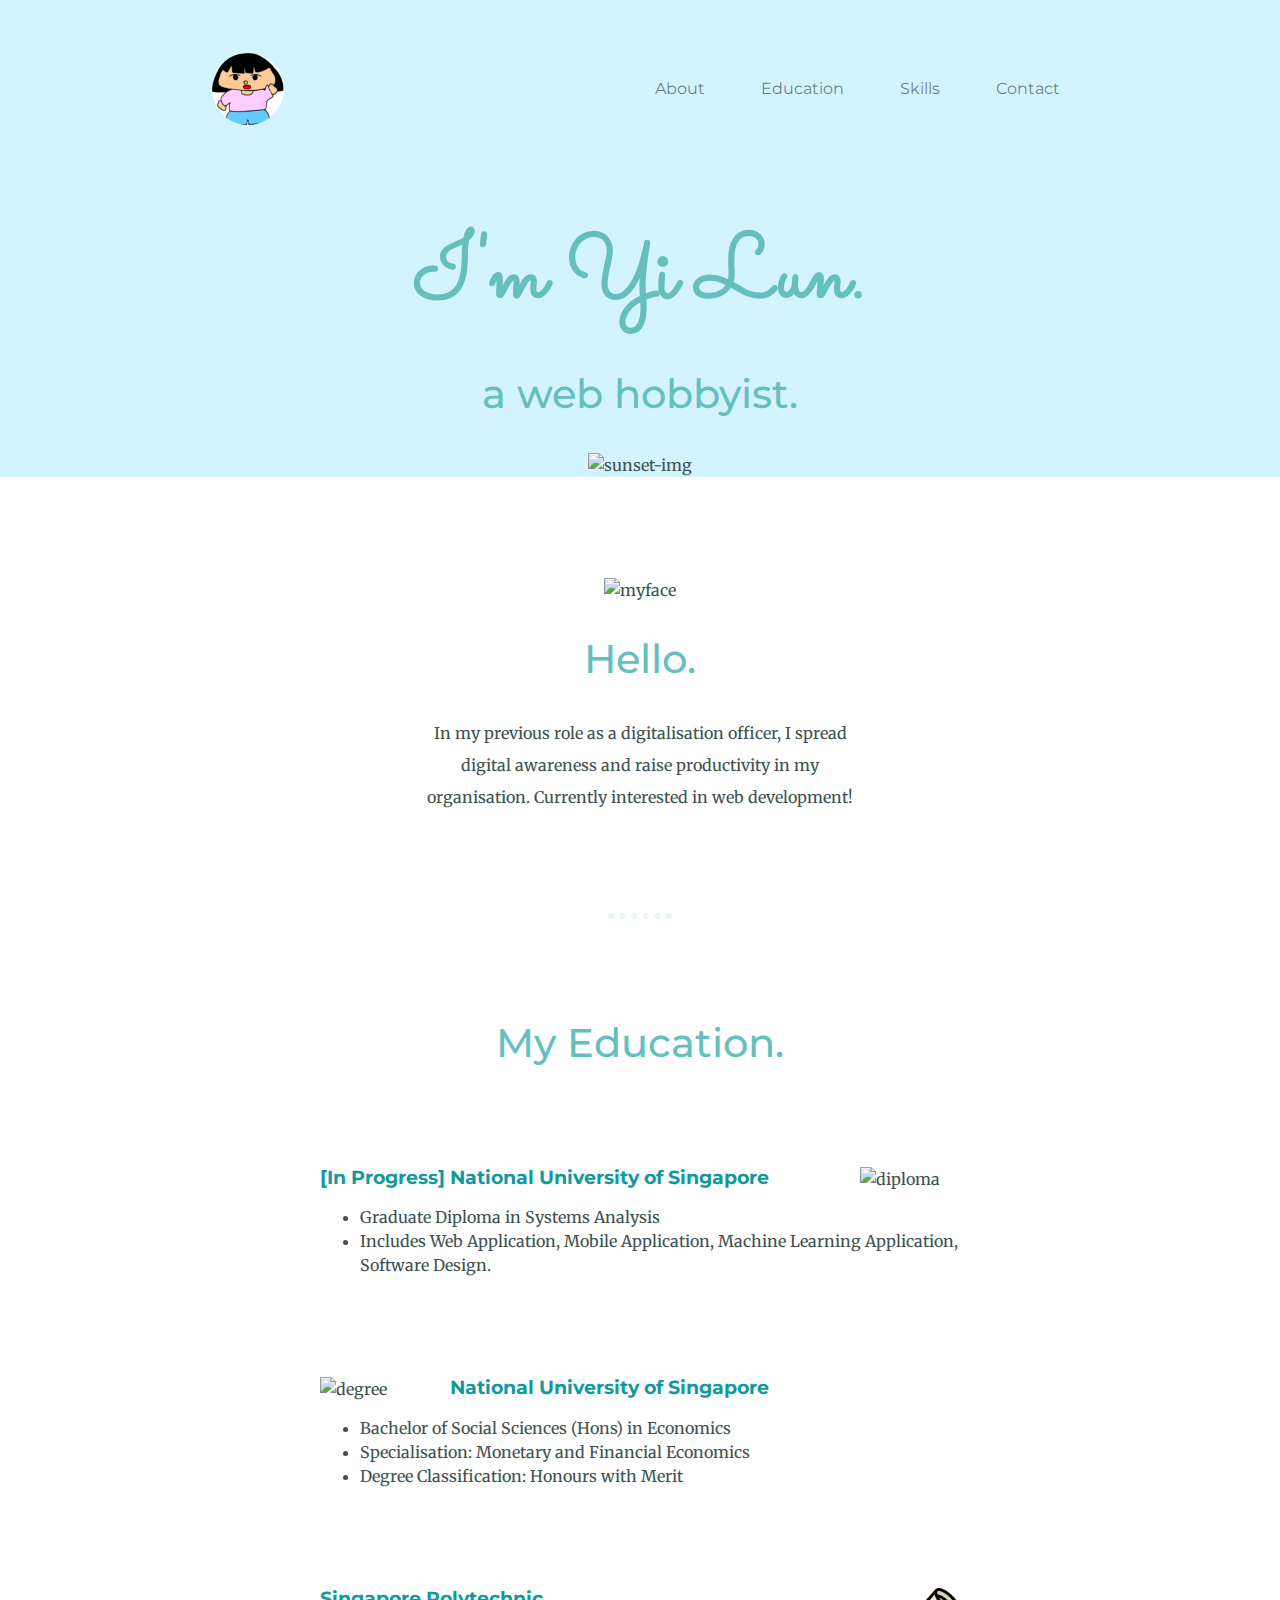
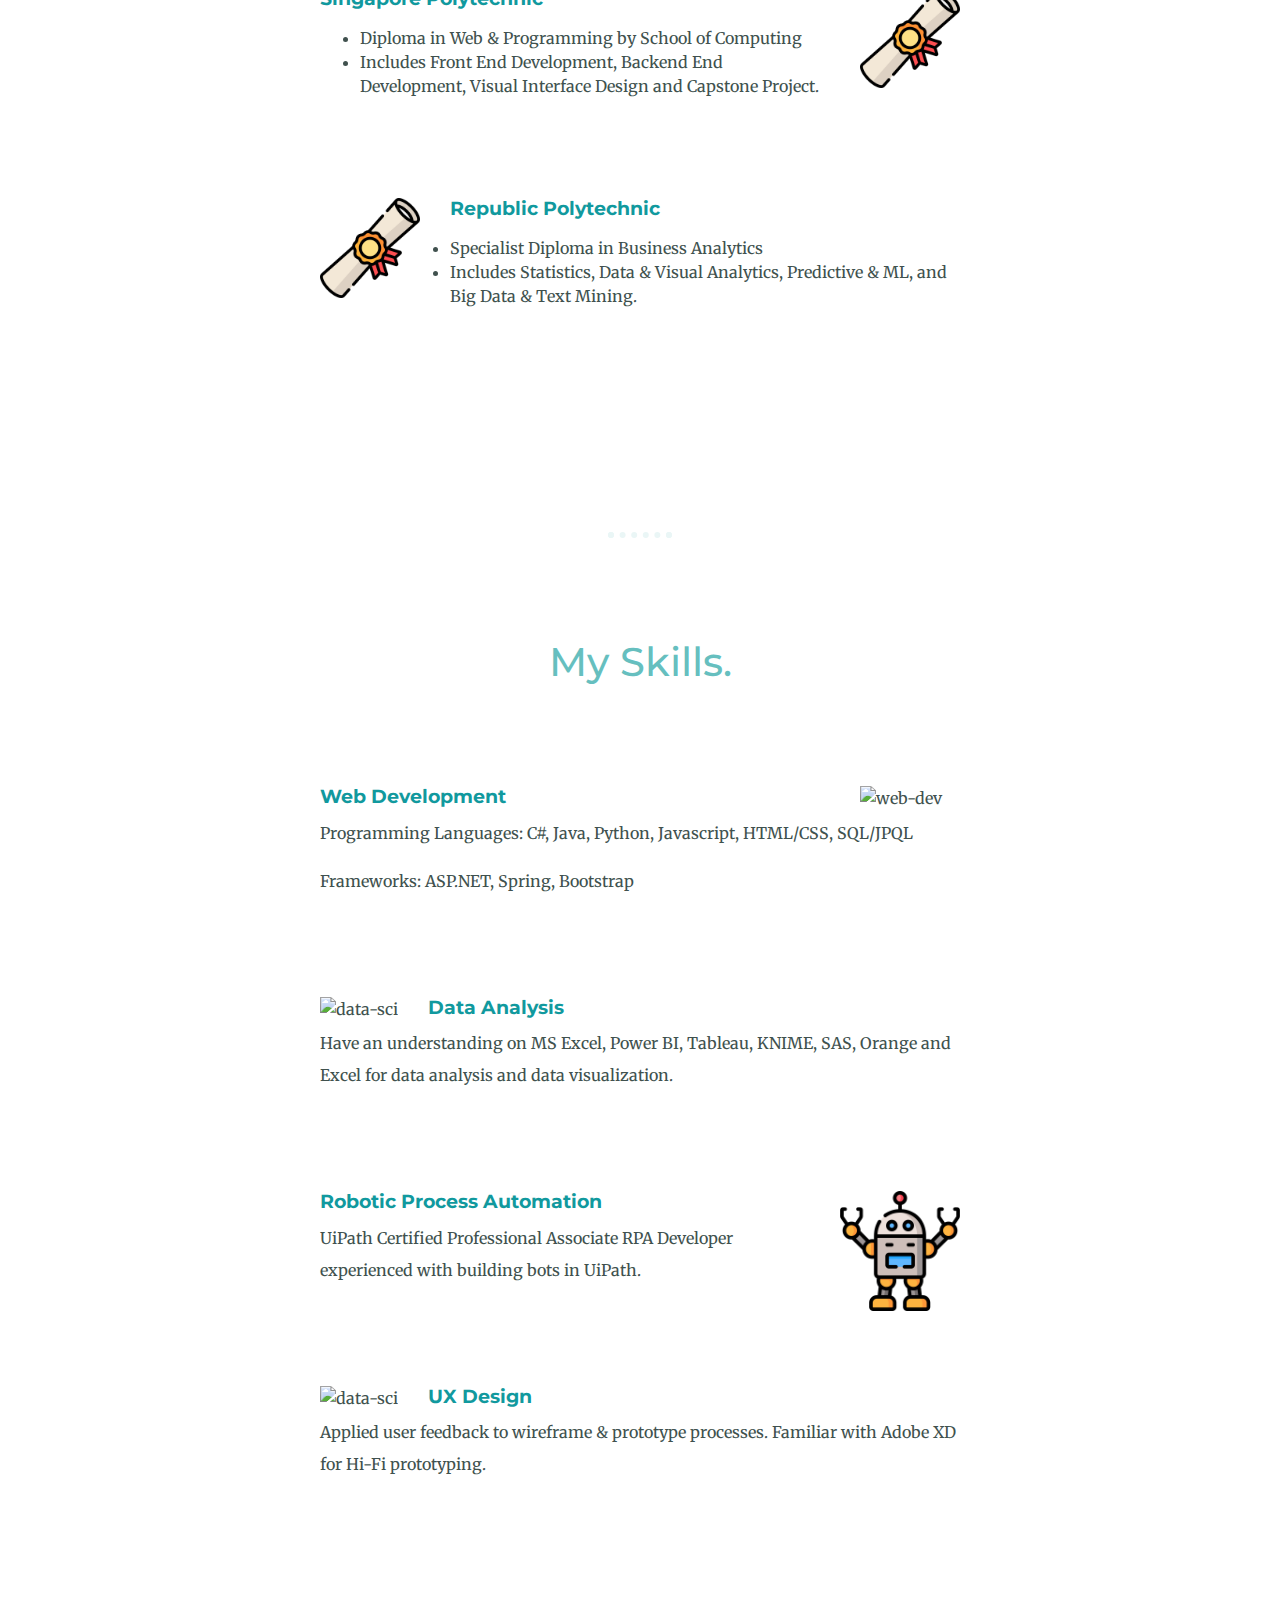
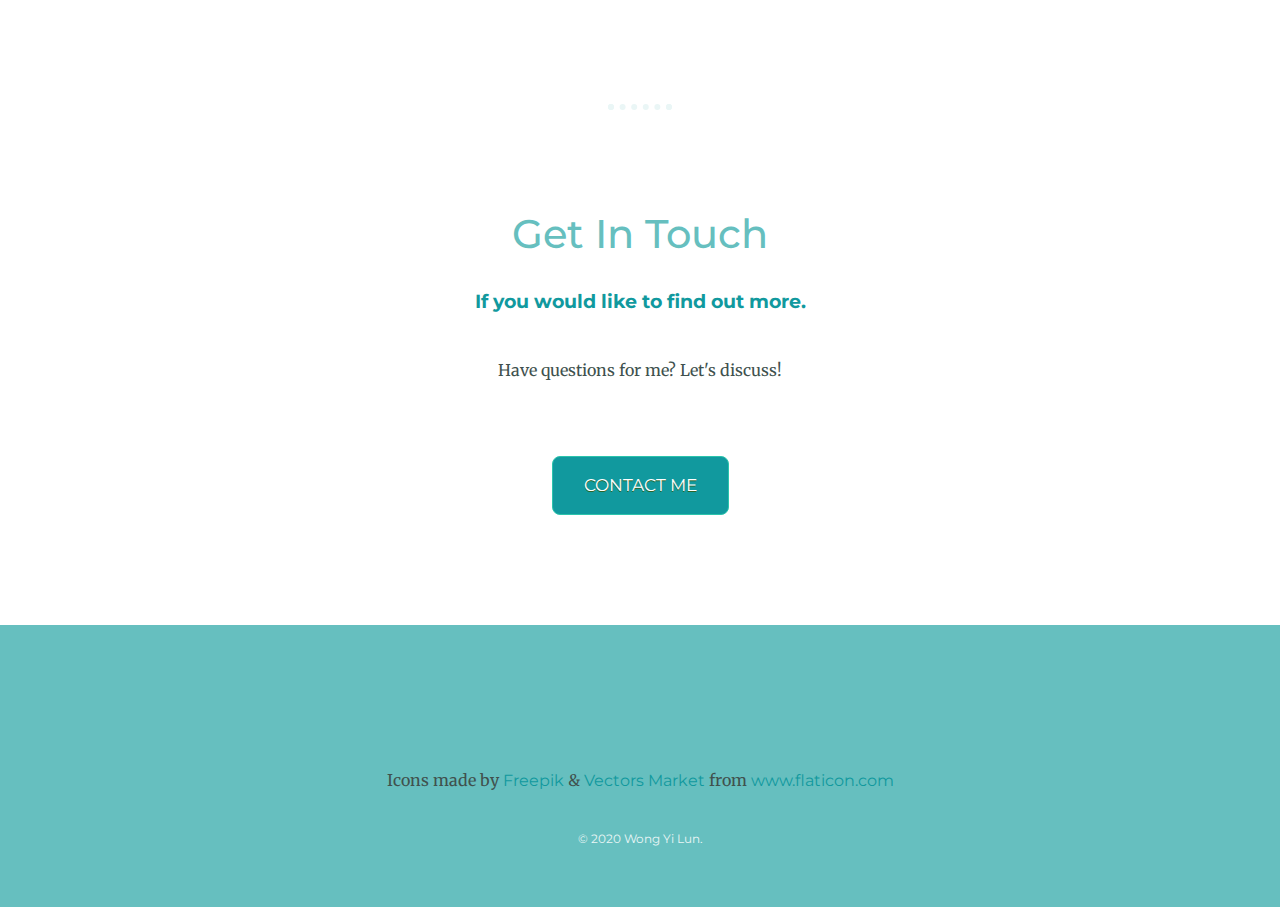
==== commit a1ffd31c: "Update index.html" ====
--- a/index.html
+++ b/index.html
@@ -67,7 +67,7 @@
       <div class="profile">
         <img class="myface" src="images/myface.png" alt="myface">
         <h2>Hello.</h2>
-        <p style="width:35%; margin: auto;">In my previous role as a digitalisation officer, I spread digital awareness and raise productivity in my organisation. My current interests are in web development and business analytics.</p>
+        <p style="width:35%; margin: auto;">In my previous role as a digitalisation officer, I spread digital awareness and raise productivity in my organisation. Currently interested in web development!</p>
       </div>
       <hr>
     </section>
@@ -127,7 +127,7 @@
           <img class="even-row" src="images/web-dev.png" alt="web-dev" style="width:100px">
           <h3>Web Development</h3>
           <p>Programming Languages: C#, Java, Python, Javascript, HTML/CSS, SQL/JPQL </p>
-          <p>Frameworks: ASP.NET, Java Spring, Bootstrap</p>
+          <p>Frameworks: ASP.NET, Spring, Bootstrap</p>
         </div>
         <div class="row-item">
           <img class="odd-row" src="images/data-sci.png" alt="data-sci">
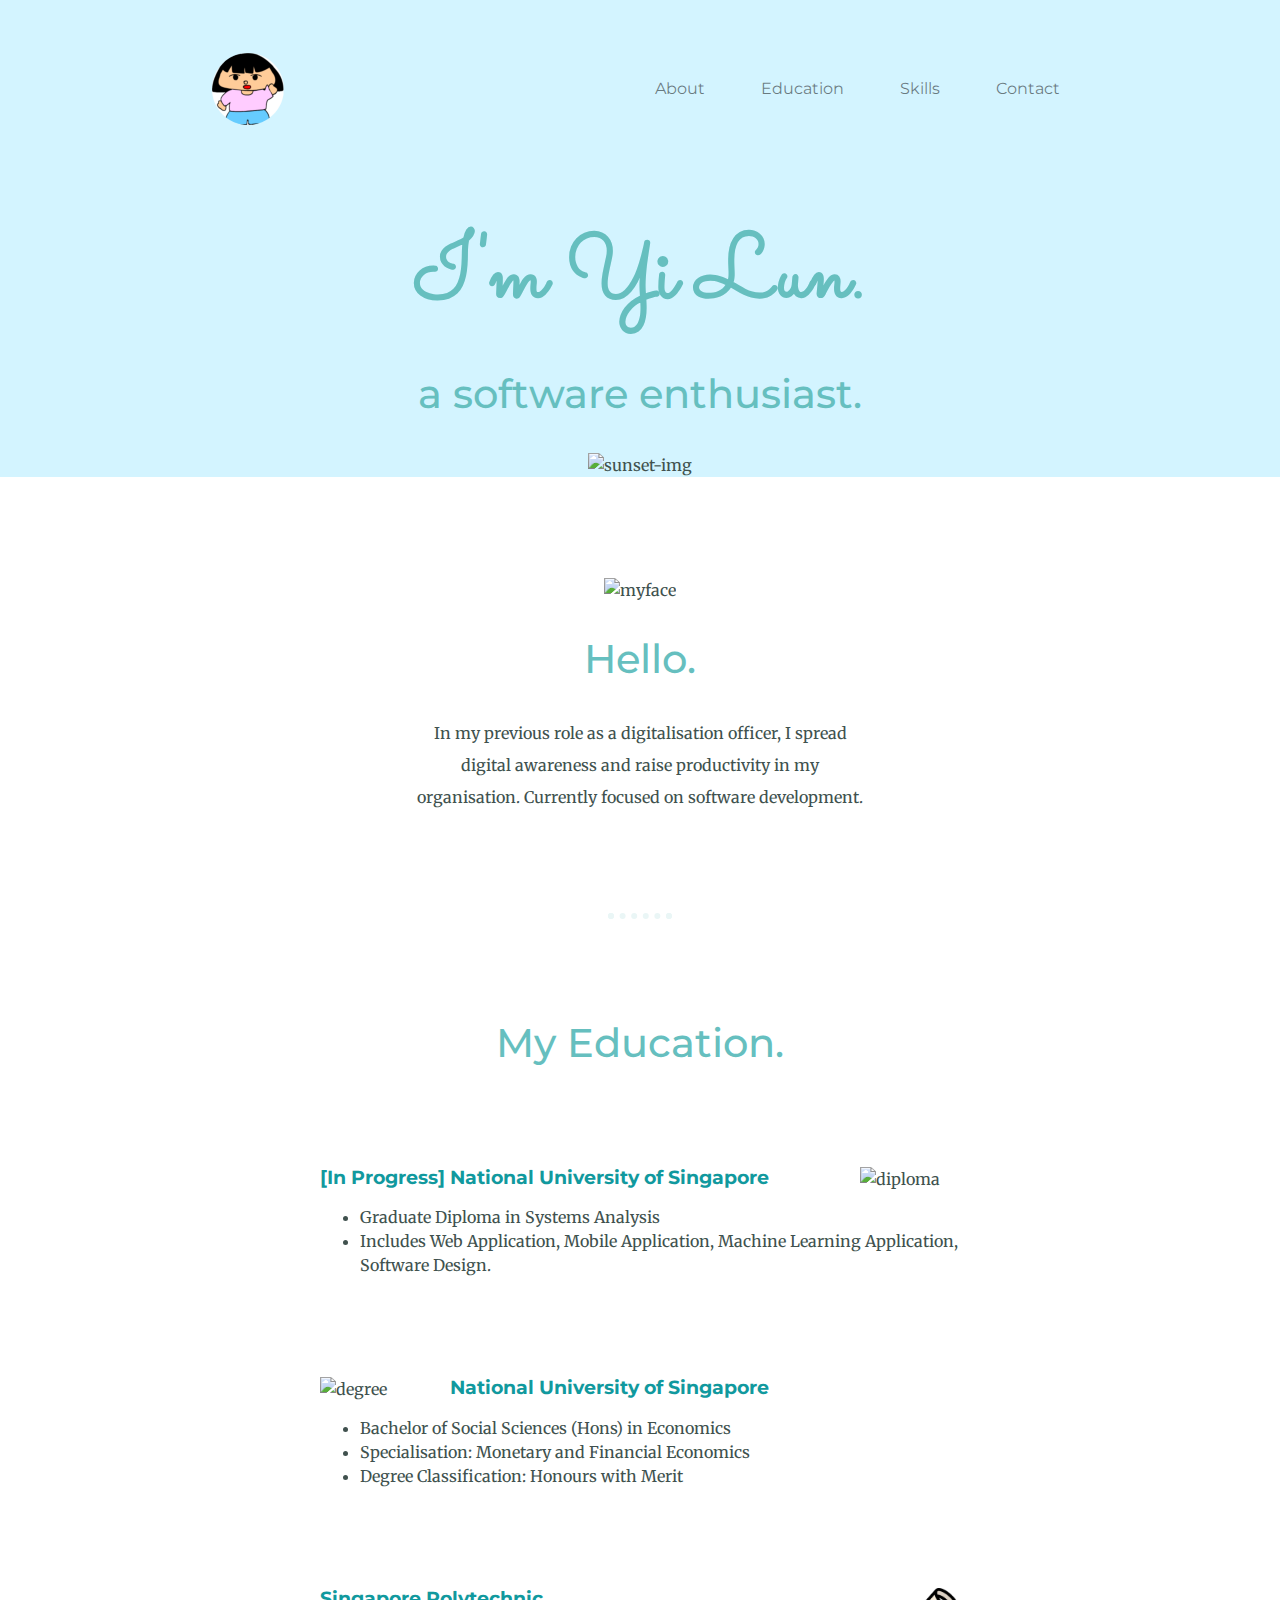
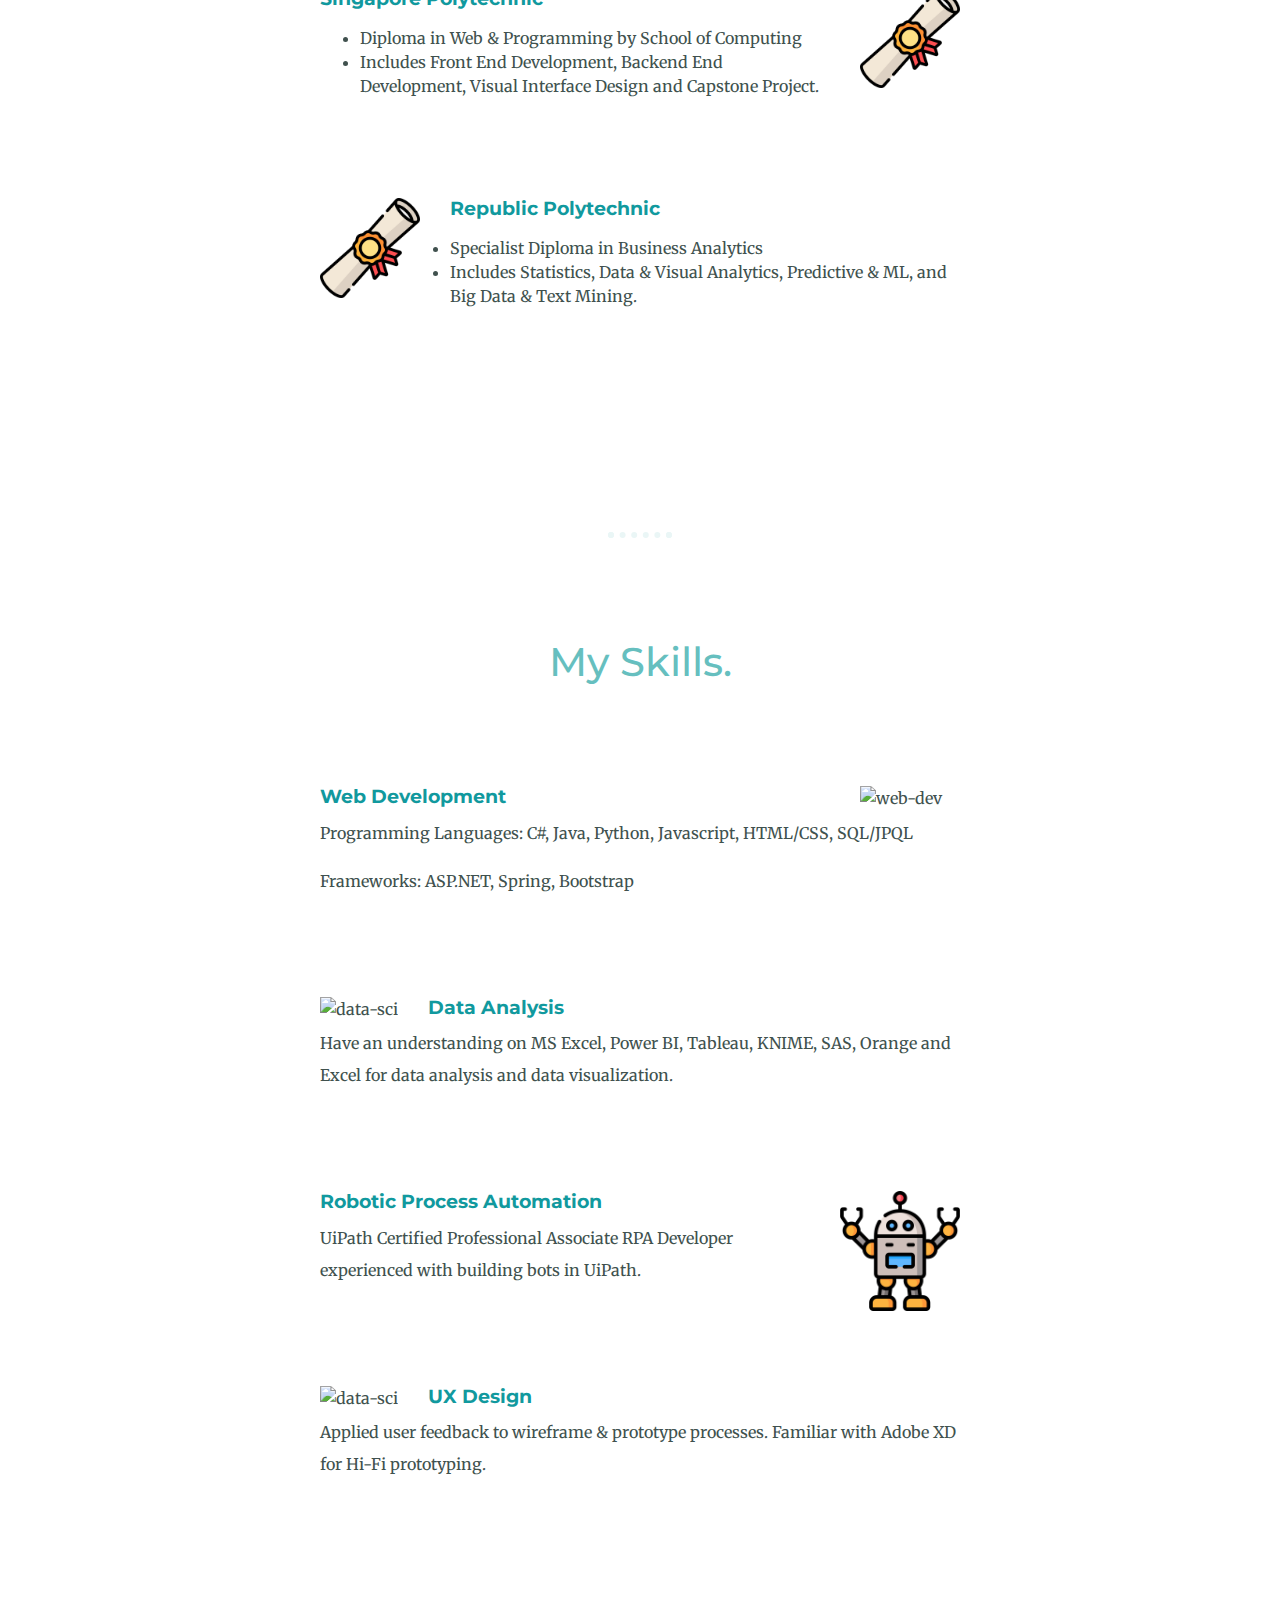
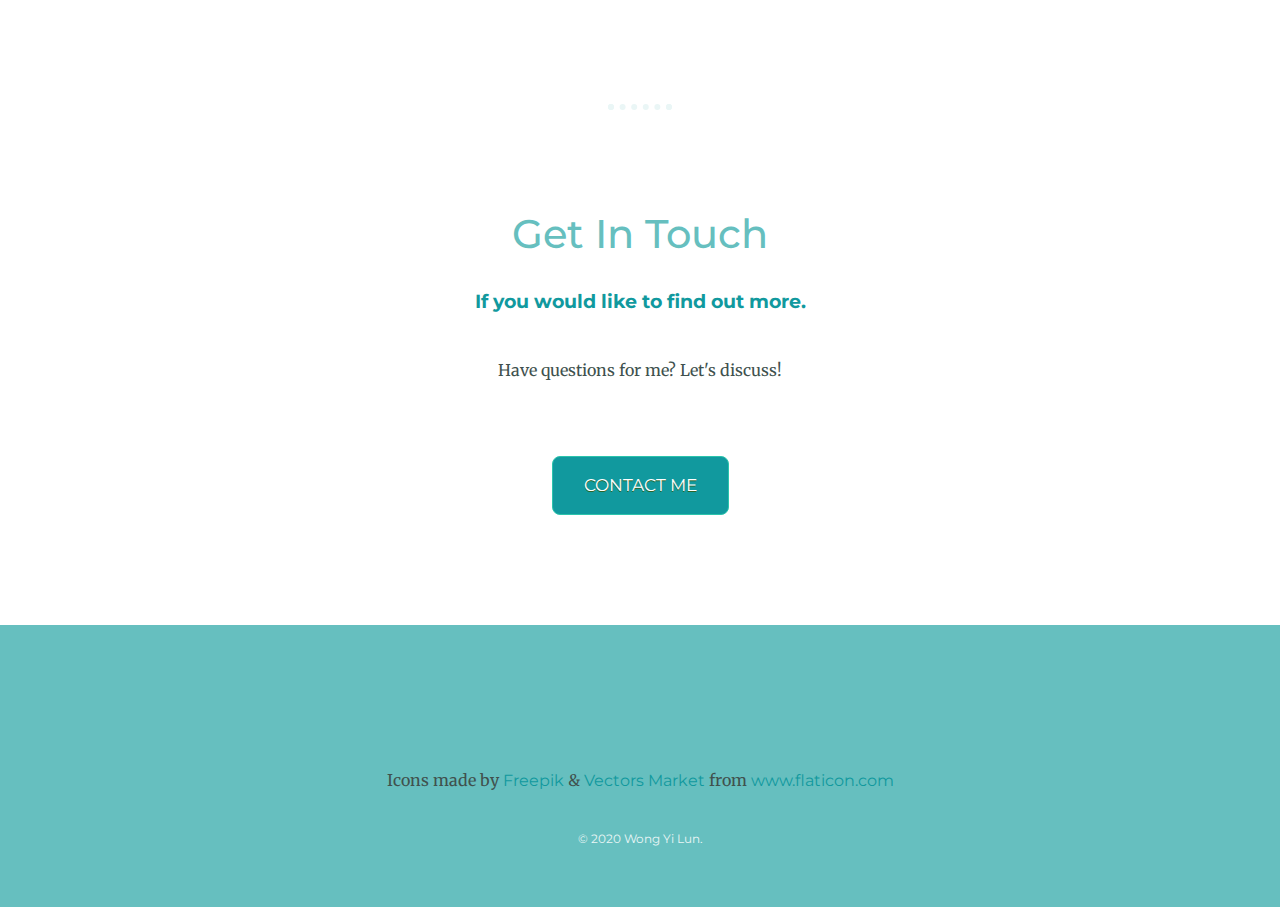
==== commit 9f636fd2: "Update index.html" ====
--- a/index.html
+++ b/index.html
@@ -58,7 +58,7 @@
     </nav>
     <!-- <img class="top-cloud" src="images/cloud.png" alt="cloud-img"> -->
     <h1 style="font-weight:bold;">I'm Yi Lun.</h1>
-    <h2>a web hobbyist.</h2>
+    <h2>a software enthusiast.</h2>
     <!-- <img class="bottom-cloud" src="images/cloud.png" alt="cloud-img"> -->
     <img class="sunset" src="images/sunset.png" alt="sunset-img">
   </div>
@@ -67,7 +67,7 @@
       <div class="profile">
         <img class="myface" src="images/myface.png" alt="myface">
         <h2>Hello.</h2>
-        <p style="width:35%; margin: auto;">In my previous role as a digitalisation officer, I spread digital awareness and raise productivity in my organisation. Currently interested in web development!</p>
+        <p style="width:35%; margin: auto;">In my previous role as a digitalisation officer, I spread digital awareness and raise productivity in my organisation. Currently focused on software development.</p>
       </div>
       <hr>
     </section>
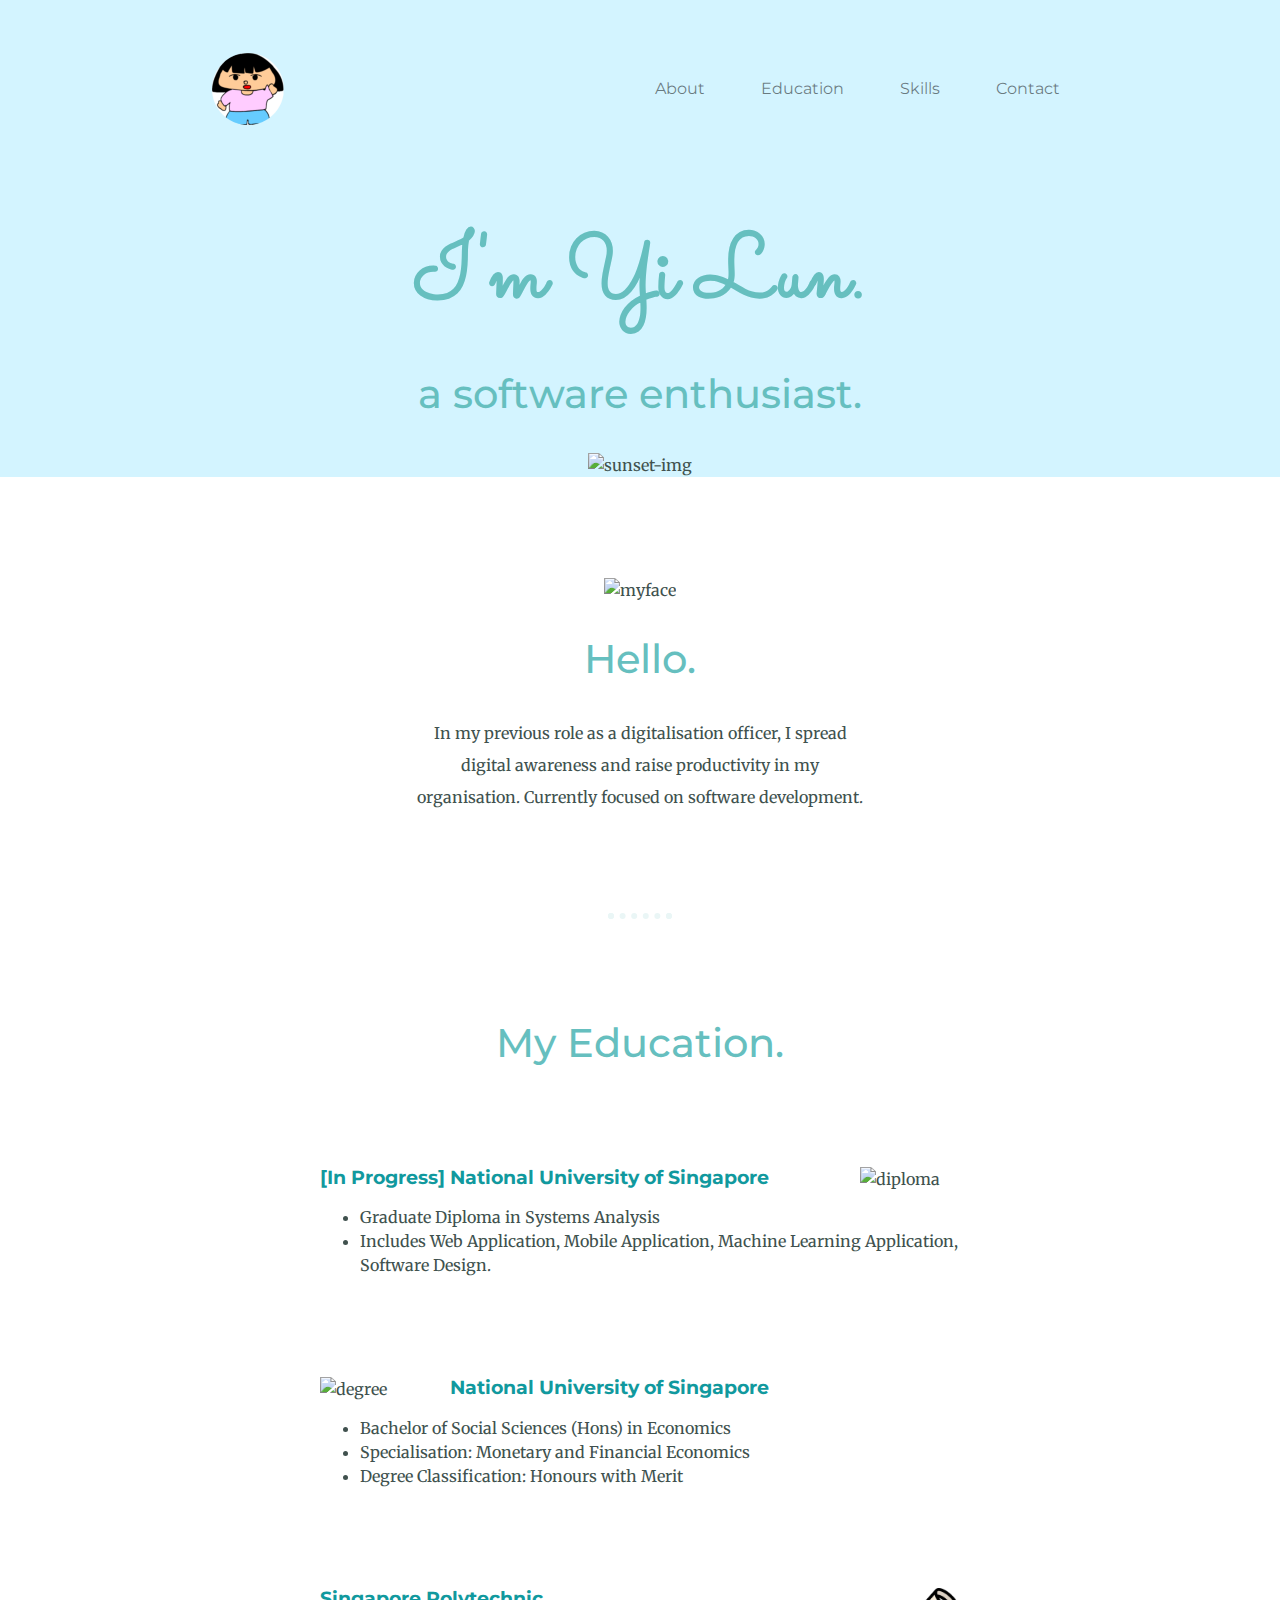
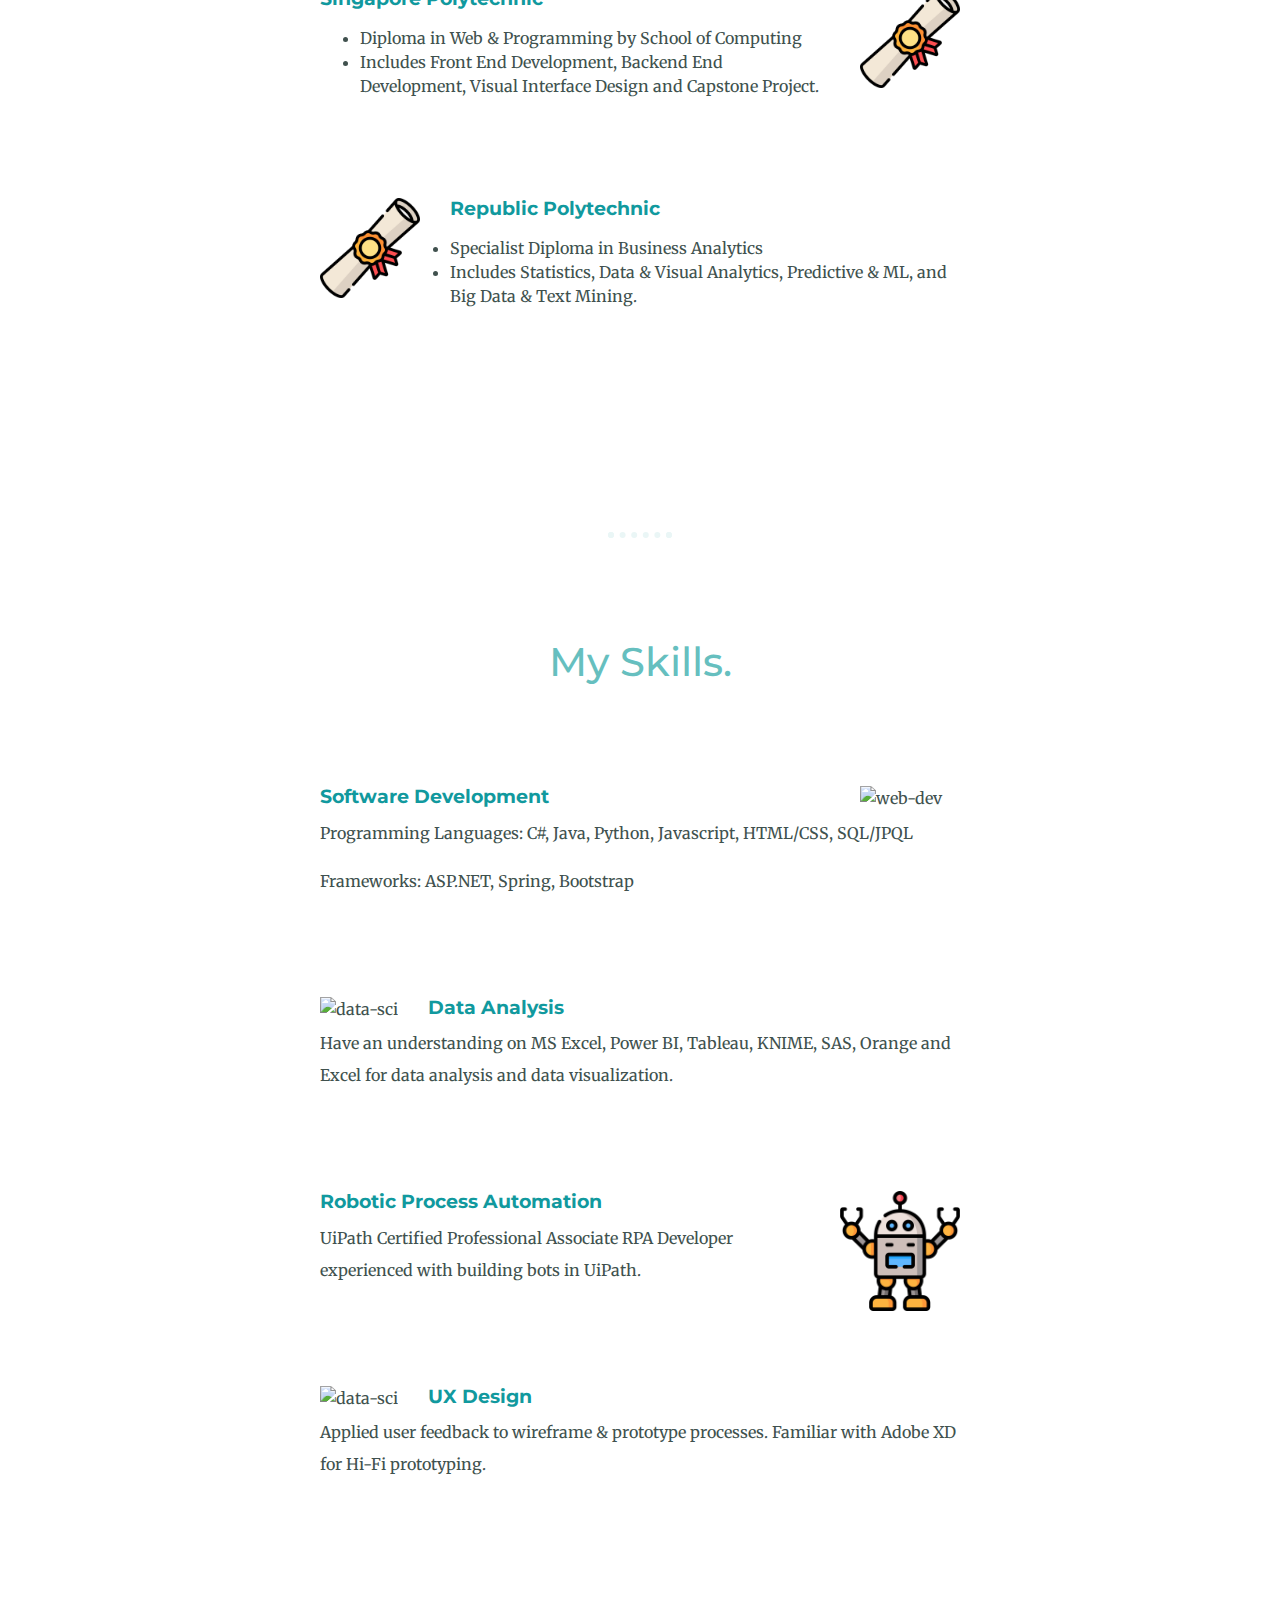
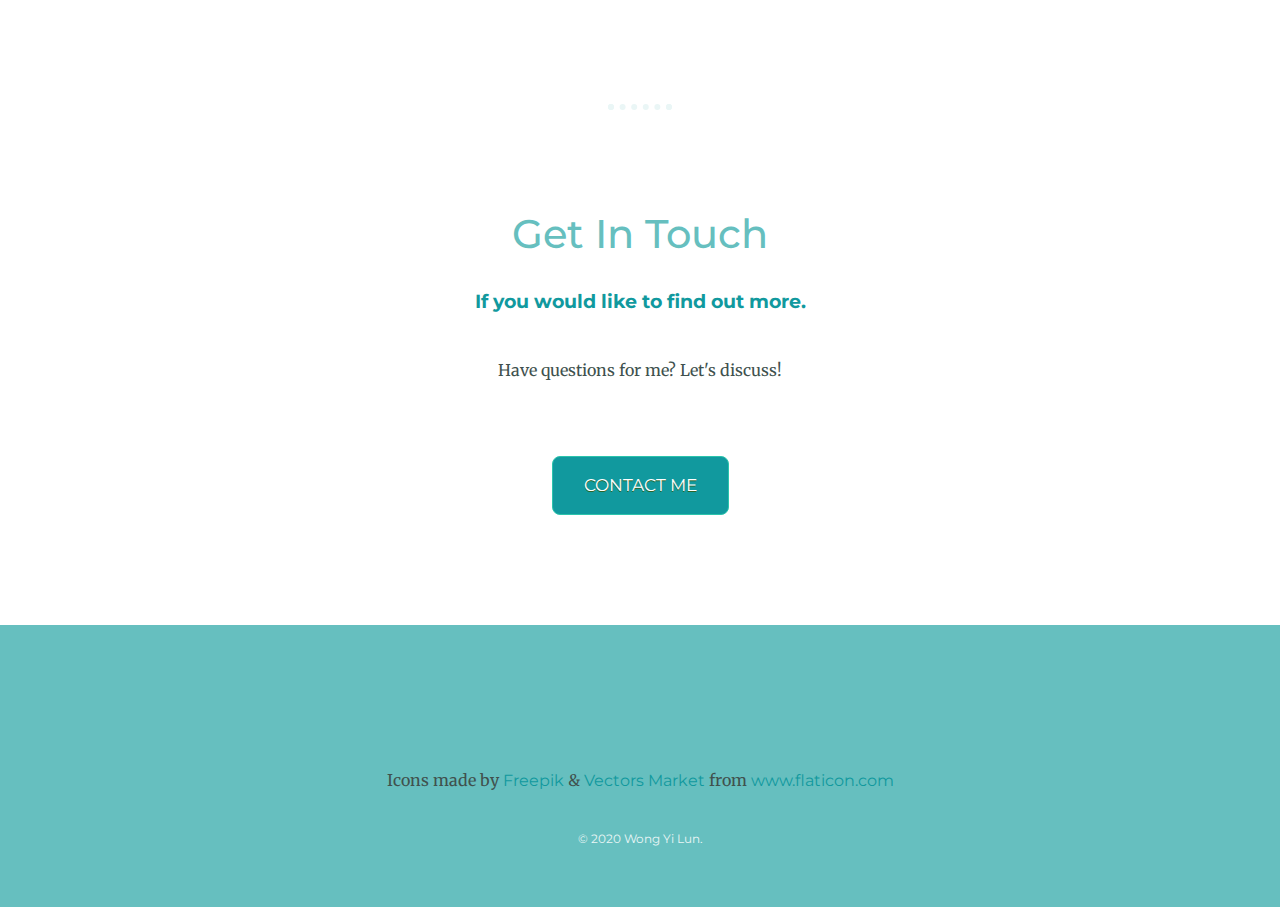
==== commit f1dfdaee: "Update index.html" ====
--- a/index.html
+++ b/index.html
@@ -125,7 +125,7 @@
         <h2>My Skills.</h2>
         <div class="row-item">
           <img class="even-row" src="images/web-dev.png" alt="web-dev" style="width:100px">
-          <h3>Web Development</h3>
+          <h3>Software Development</h3>
           <p>Programming Languages: C#, Java, Python, Javascript, HTML/CSS, SQL/JPQL </p>
           <p>Frameworks: ASP.NET, Spring, Bootstrap</p>
         </div>
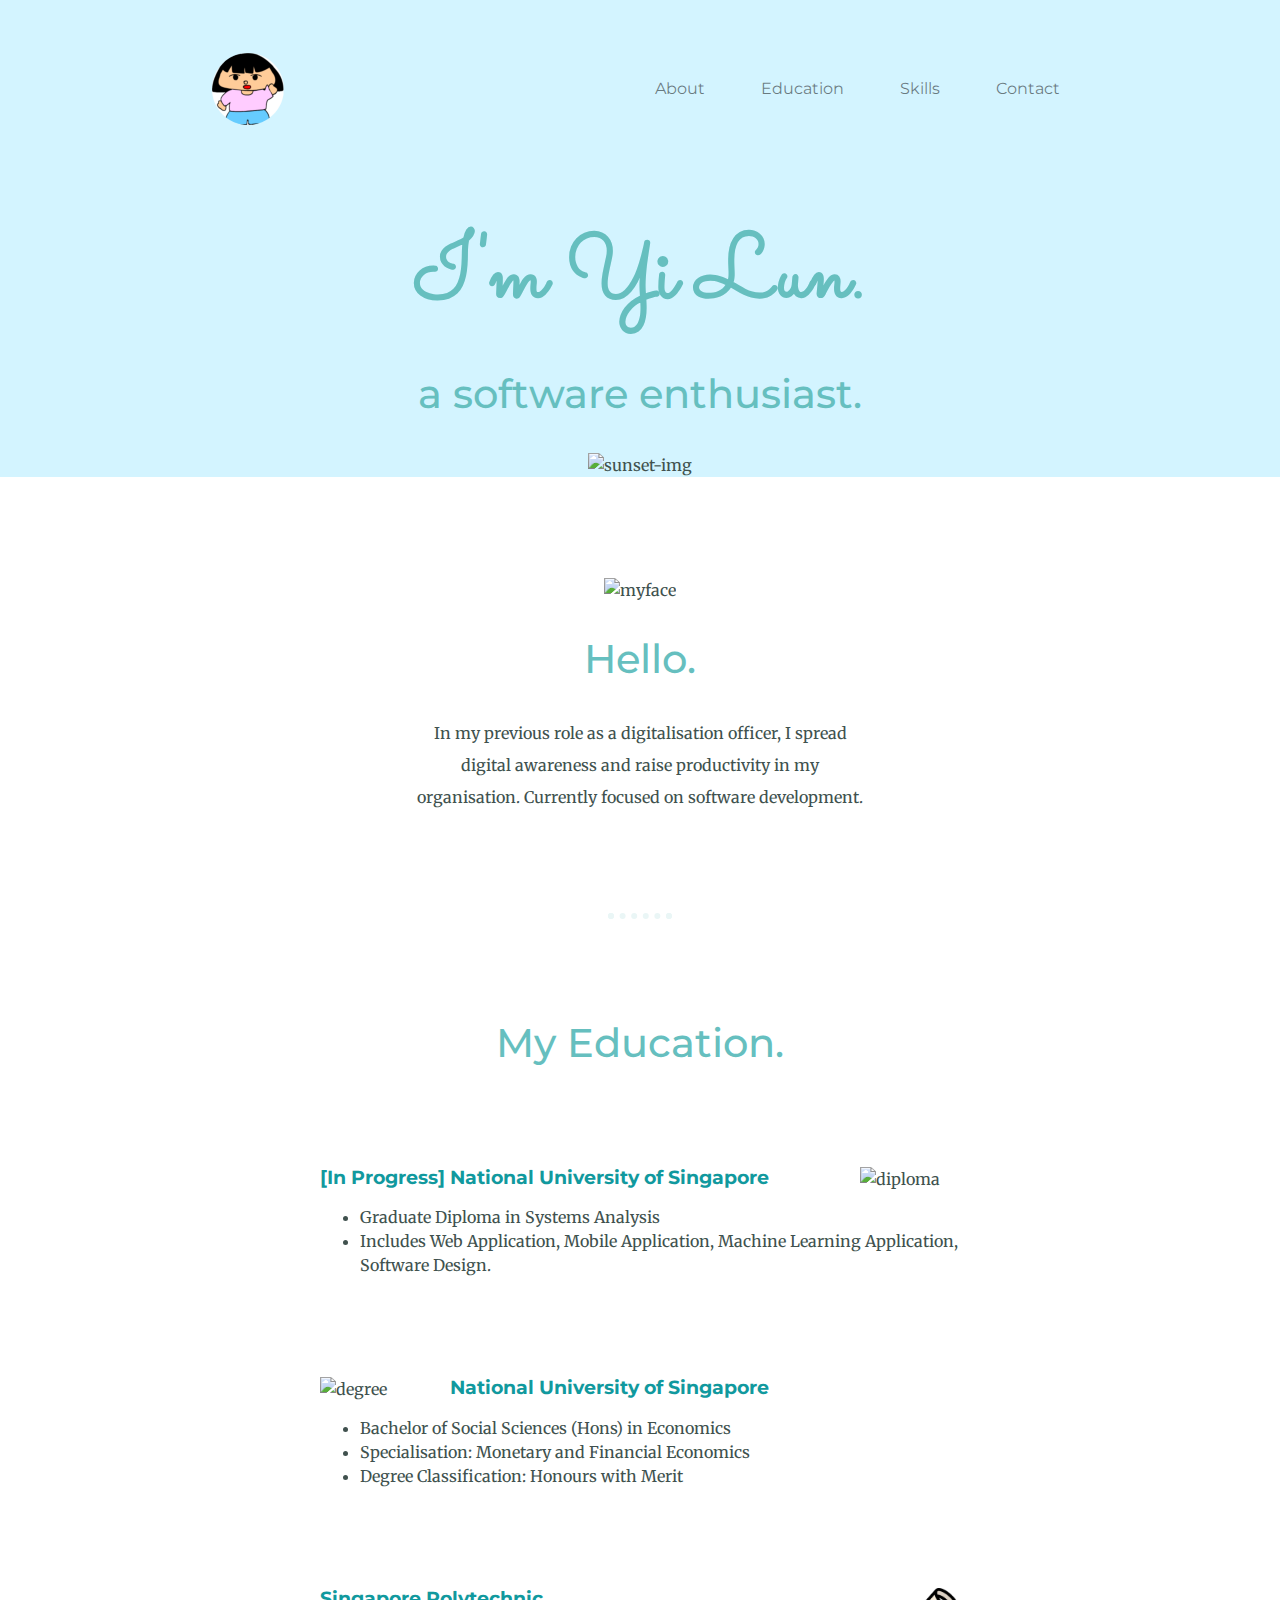
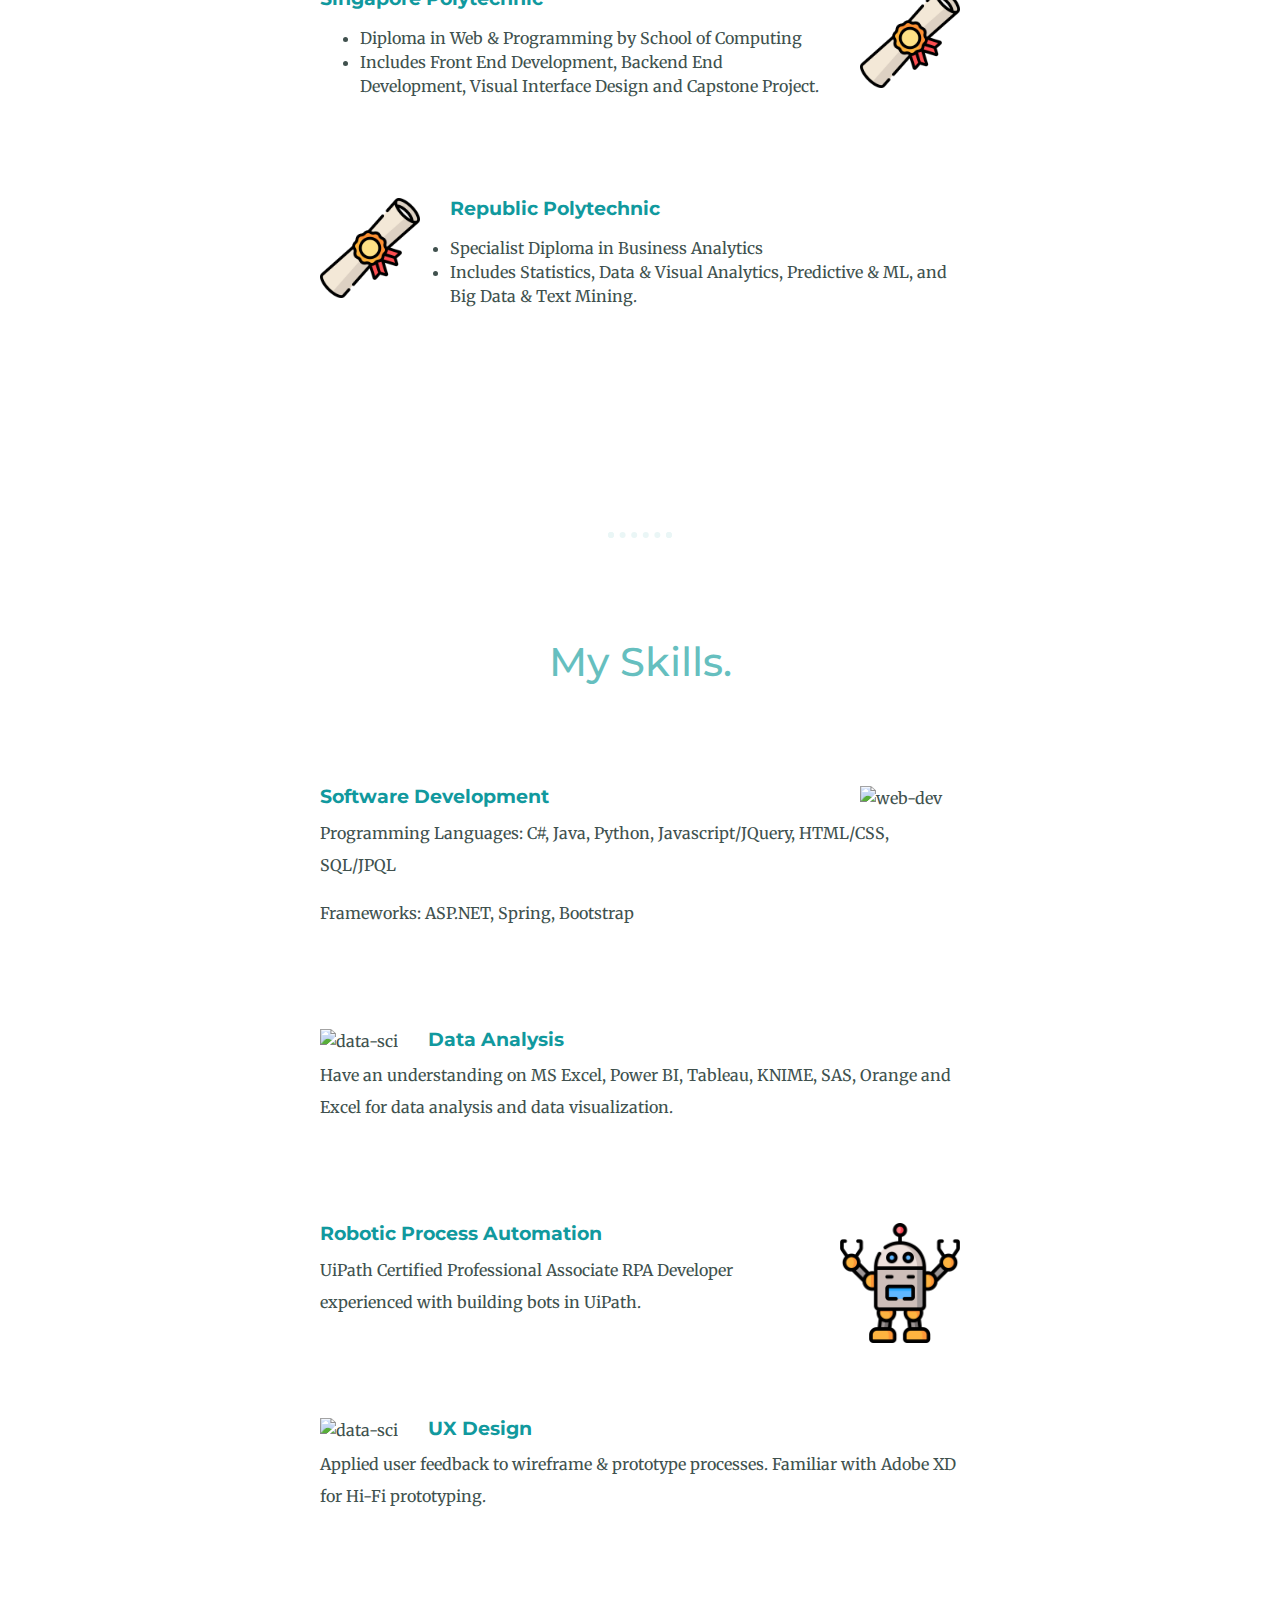
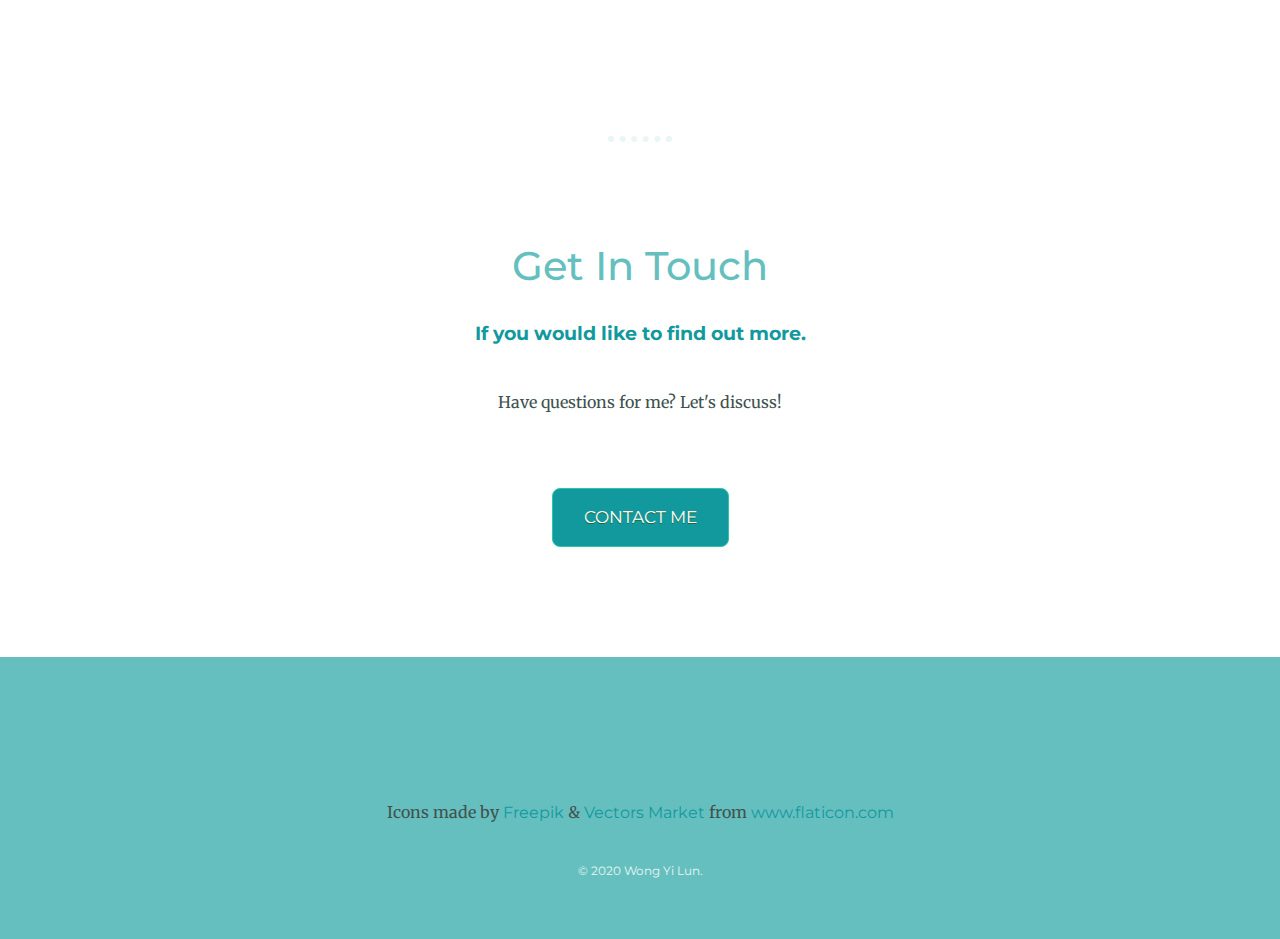
==== commit d5db844e: "Update index.html" ====
--- a/index.html
+++ b/index.html
@@ -126,7 +126,7 @@
         <div class="row-item">
           <img class="even-row" src="images/web-dev.png" alt="web-dev" style="width:100px">
           <h3>Software Development</h3>
-          <p>Programming Languages: C#, Java, Python, Javascript, HTML/CSS, SQL/JPQL </p>
+          <p>Programming Languages: C#, Java, Python, Javascript/JQuery, HTML/CSS, SQL/JPQL </p>
           <p>Frameworks: ASP.NET, Spring, Bootstrap</p>
         </div>
         <div class="row-item">
